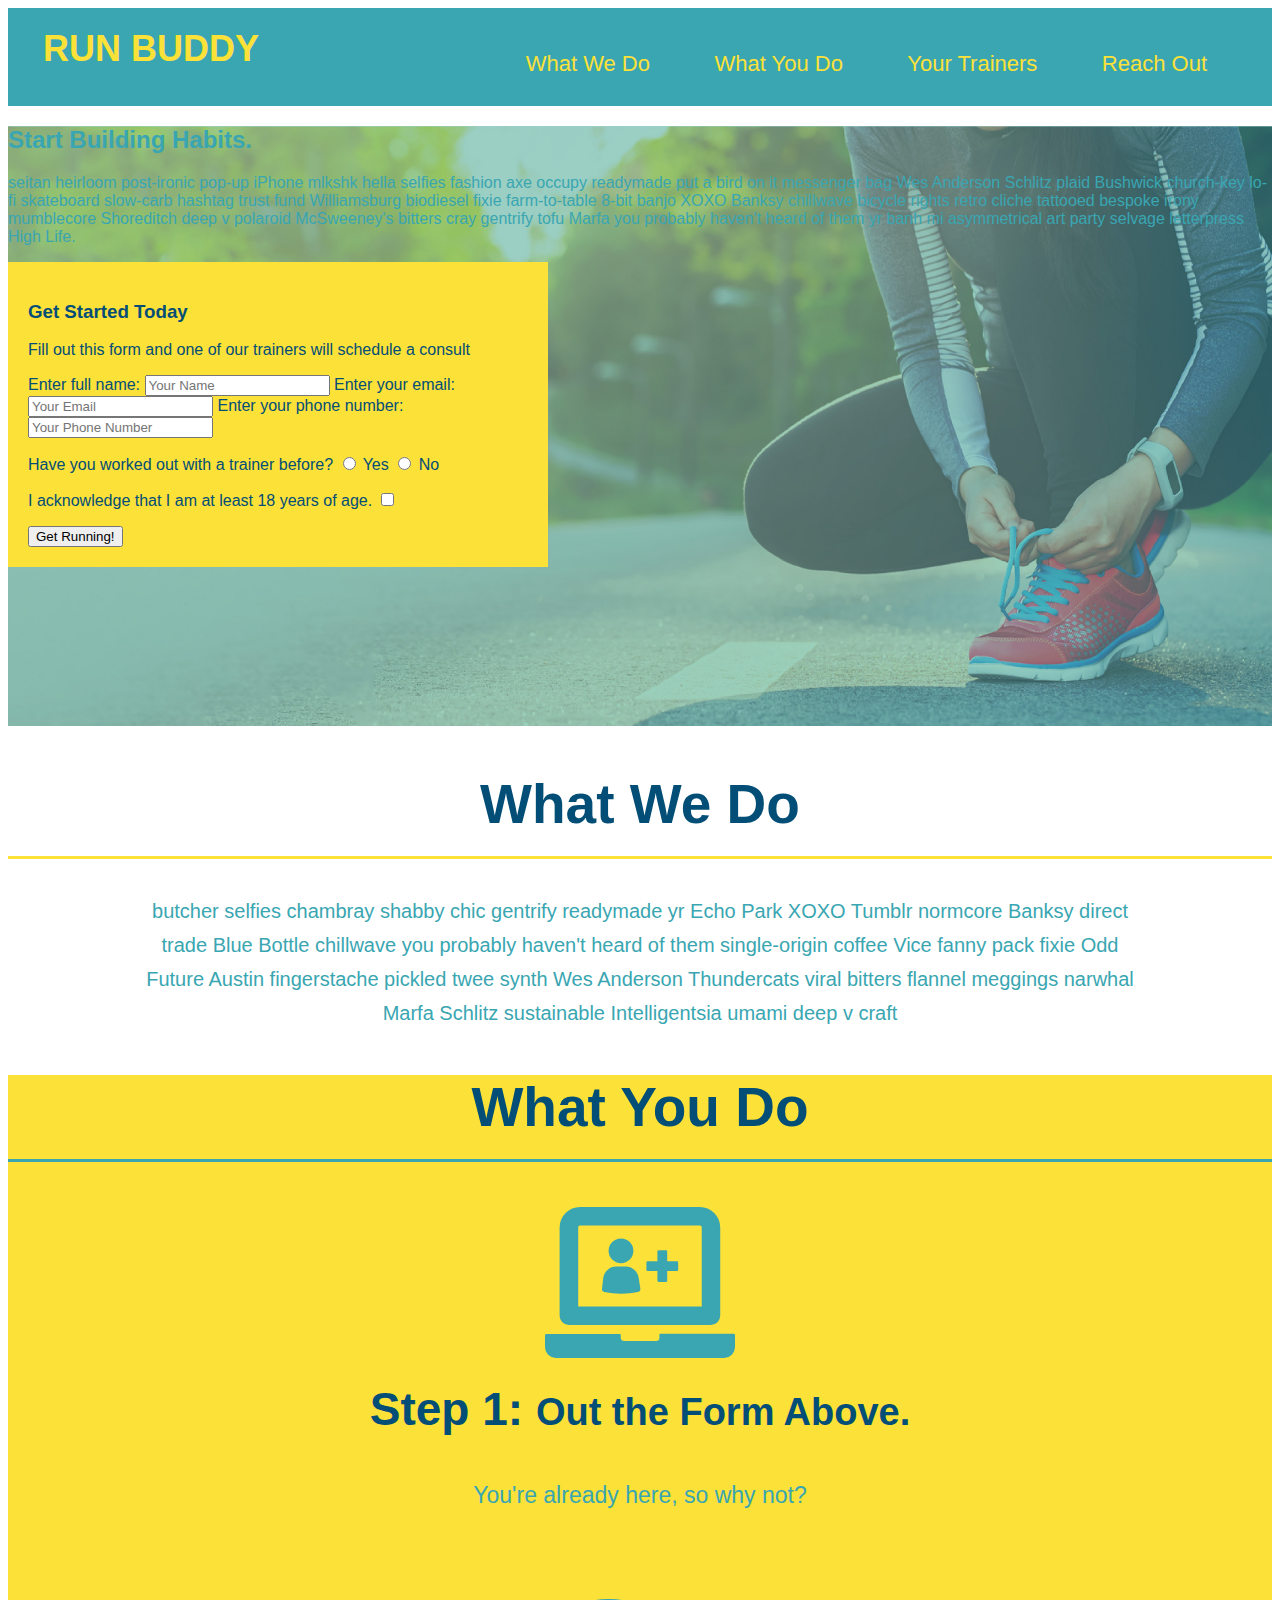
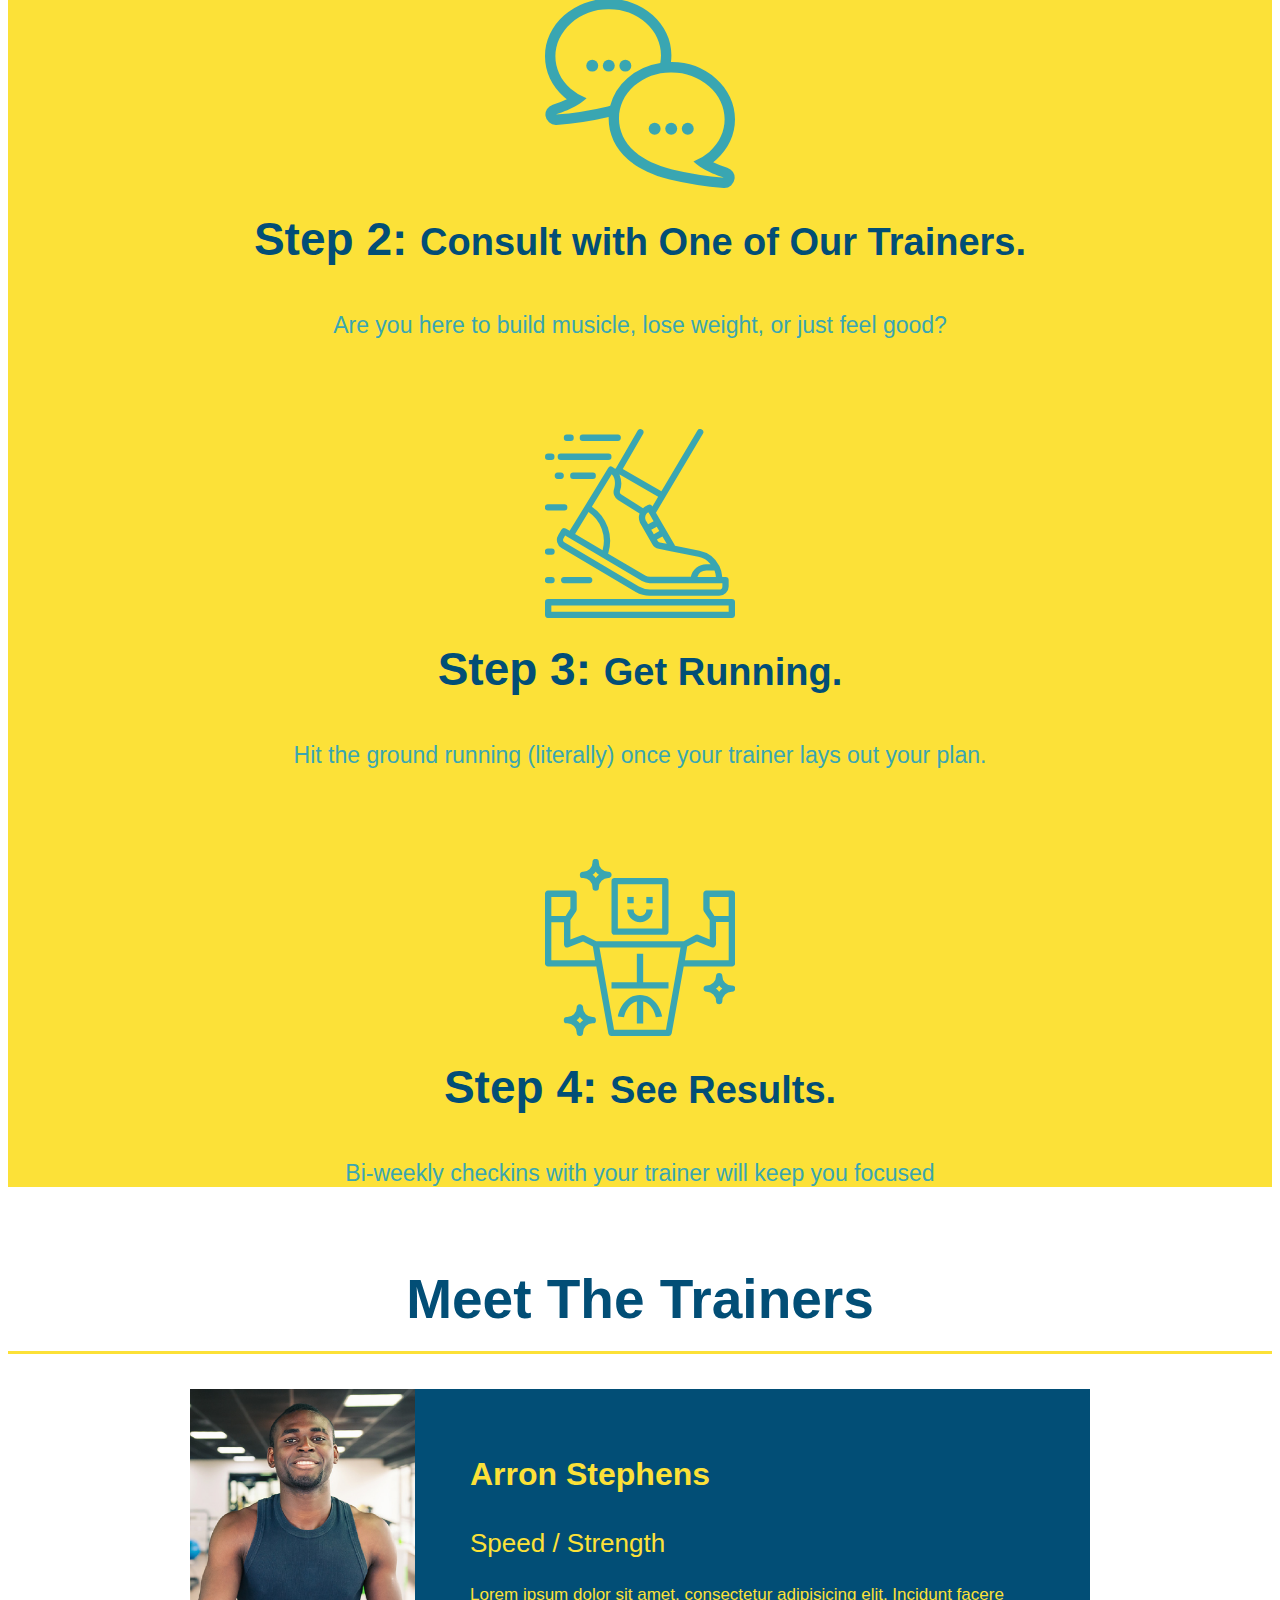
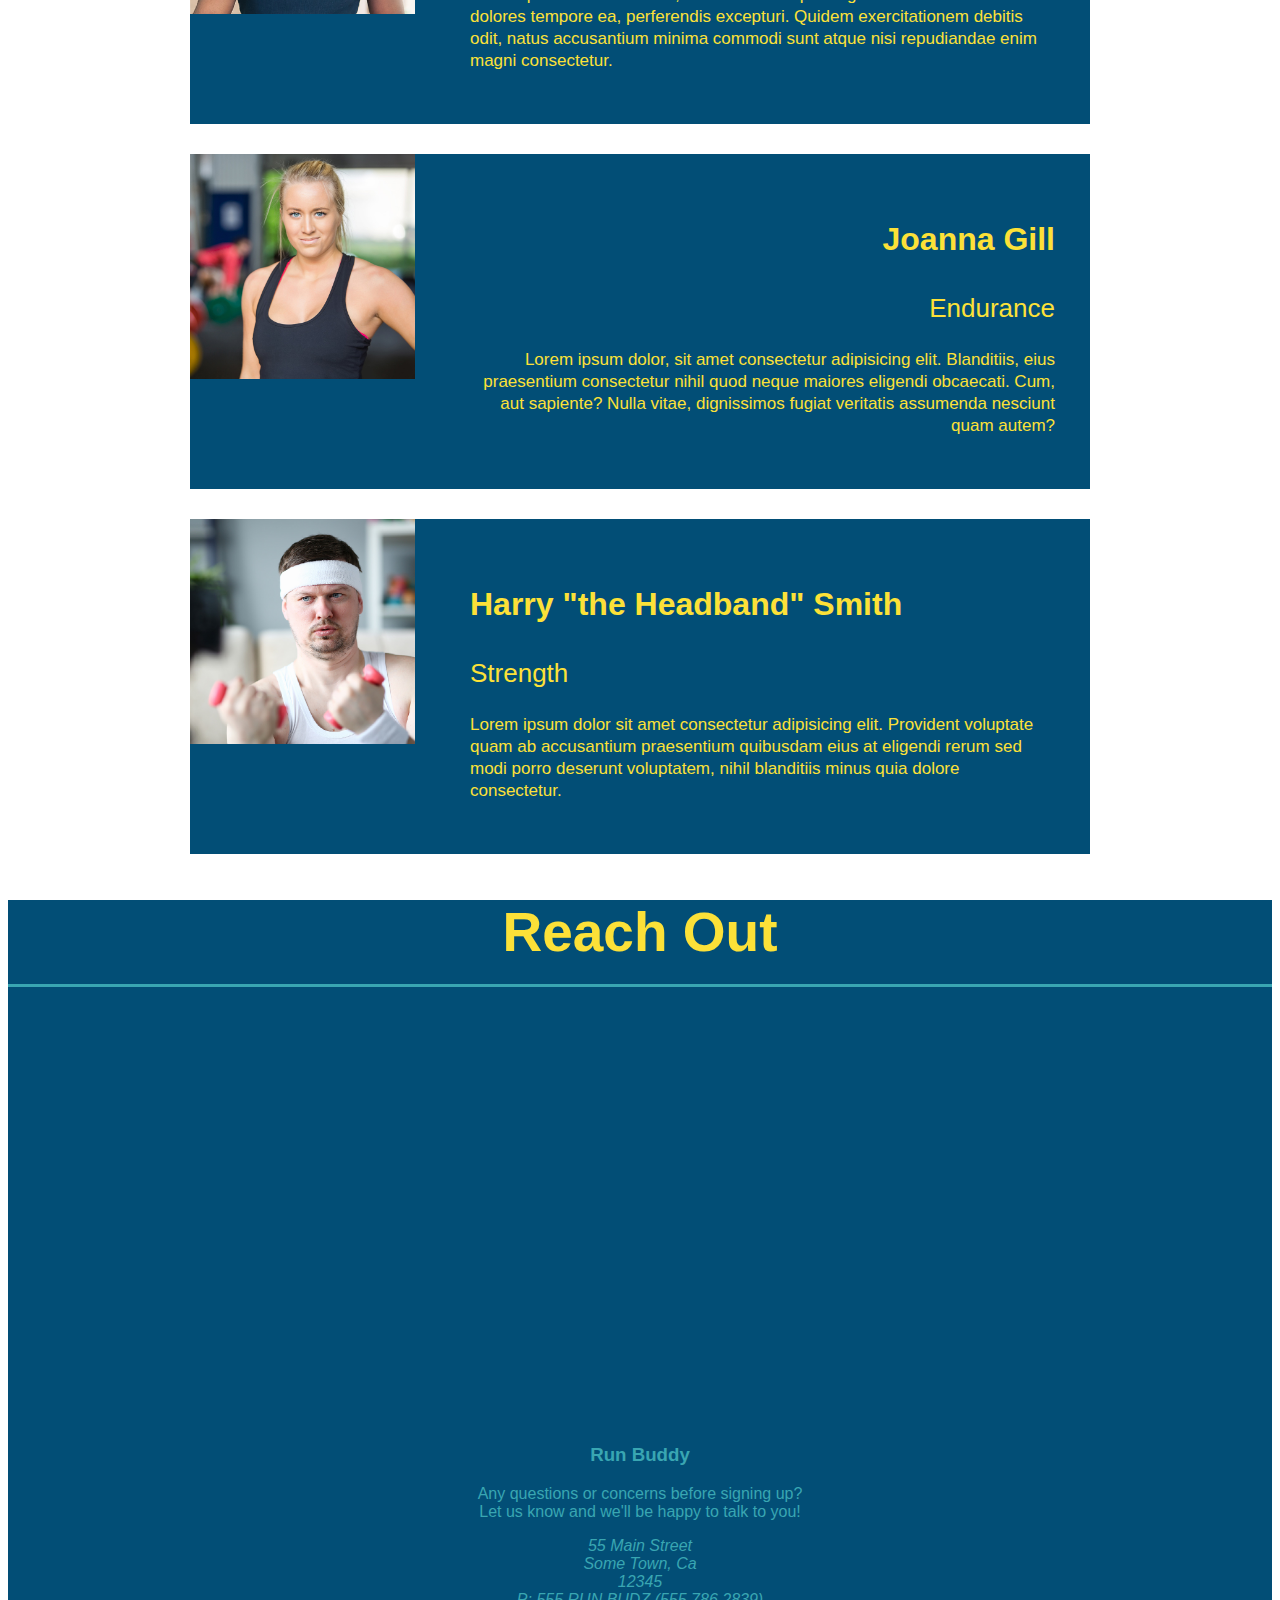
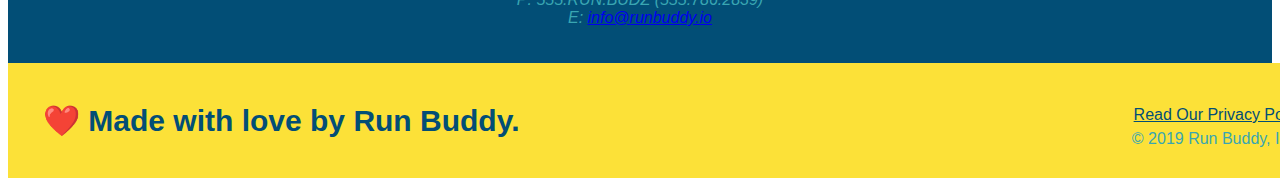
==== index.html @ 330b3cf9 "git commit -m "adding"" ====
<!DOCTYPE html>

<html lang="en">

    <head>
<link rel="stylesheet" href="./assets/css/style.css" />

        <meta charset="UTF-8" />

        <title>Run Buddy</title>

     


    </head>

    <body>
       <header>
        <h1>
            <a>RUN BUDDY</a>
            </h1>
      
            <nav>
                    <ul>
                        <li>
                            <a href="#what-we-do">What We Do</a>
                        </li>

                        <li>
                            <a href="#what-you-do">What You Do</a>
                        </li>

                        <li>
                            <a href="#your-trainers">Your Trainers</a>
                        </li>

                        <li>
                            <a href="#reach-out">Reach Out</a>
                        </li>
                    </ul>


                
                

            
            </nav>

               

            
                <div>
                 
                    </p>
                </form>

                    
                </div>
            
        </header>

   <section class="hero">

    <div class="hero-cta">
        <h2>Start Building Habits.</h2>
    
            <p>
                seitan heirloom post-ironic pop-up iPhone mlkshk hella selfies fashion axe occupy readymade put a bird on it
    messenger bag Wes Anderson Schlitz plaid Bushwick church-key lo-fi skateboard slow-carb hashtag trust fund
    Williamsburg biodiesel fixie farm-to-table 8-bit banjo XOXO Banksy chillwave bicycle rights retro cliche
    tattooed bespoke irony mumblecore Shoreditch deep v polaroid McSweeney's bitters cray gentrify tofu Marfa you
    probably haven't heard of them yr banh mi asymmetrical art party selvage letterpress High Life.
            </p>

    </div>
    
    


    </div>
                <div class="hero-form">
                    <h3>Get Started Today</h3>

                    <p>Fill out this form and one of our trainers will schedule a consult</p>
                    
                <form>
                    <label for="name">Enter full name:</label>
                    <input type="text" placeholder="Your Name" name="name" id="name" />
                
                    <label for="email">Enter your email:</label>
                    <input type="email" placeholder="Your Email" name="email" id="email" />

                    <label for="phonenumber">Enter your phone number:</label>
                    <input type="phone" placeholder="Your Phone Number" name="phonenumber" id="phonenumber" />
                
                    <p>
                        Have you worked out with a trainer before?
                        <input type="radio" name="trainer-confirm" id="trainer-yes" />
                        <label for="trainer-yes">Yes</label>
                        <input type="radio" name="trainer-confirm" id="trainer-no" />
                        <label for="trainer-no">No</label>
                    </p>
                    
                    <p>
                        <label for="checkbox" >
                            I acknowledge that I am at least 18 years of age.
                        </label>

                        <input type="checkbox" name="age-confirm" id="checkbox" />
                    </p>
                
                
                    <button type="submit">
                        Get Running!
                    </button>
                
                </form>
                </div>
                </section>
        

        </body>



  
 
  
  
  <!-- "what we do" section -->
  <section id="what-we-do" class="intro">
    <h2 class="section-title primary-border">What We Do</h2>
    <p> butcher selfies chambray shabby chic gentrify readymade yr Echo Park XOXO Tumblr normcore Banksy direct trade Blue Bottle chillwave you probably haven't heard of them single-origin coffee Vice fanny pack fixie Odd Future Austin fingerstache pickled twee synth Wes Anderson Thundercats viral bitters flannel meggings narwhal Marfa Schlitz sustainable Intelligentsia umami deep v craft</p>


  </section>
  
  <!-- "what you do" section -->
  <section id="what-you-do" class="steps">
    <h2 class="section-title secondary-border">What You Do</h2>
    <img src="./assets/images/step-1.svg" alt="">
    <div>
        <h3>Step 1: <span> Out the Form Above.</span></h3>
        <p> You're already here, so why not?</p>
    </div>

    <div>
        <img src="./assets/images/step-2.svg" alt="" />
        <h3>Step 2: <span>Consult with One of Our Trainers.</span></h3>
        <p>Are you here to build musicle, lose weight, or just feel good?</p>
    </div>

    <div>
        <img src="./assets/images/step-3.svg" alt="" />
        <h3>Step 3: <span>Get Running.</span></h3>
        <p>Hit the ground running (literally) once your trainer lays out your plan.</p>
    </div>

    <div>
        <img src="./assets/images/step-4.svg" alt="" />
        <h3>Step 4: <span>See Results.</span></h3>
        <p>Bi-weekly checkins with your trainer will keep you focused</p>
    </div>
  </section>




  
  <!-- "meet the trainers" section -->
  <section id="meet-the-trainers" class="trainers">
    <h2 class="section-title primary-border">
        Meet The Trainers
    </h2>

<!-- individual trainers-->


<!-- First Trainer-->
    <article class="trainer">
         <div class="trainer-bio text-left">
        <h3>Arron Stephens</h3>
        <h4>Speed / Strength</h4>
        <p>
            Lorem ipsum dolor sit amet, consectetur adipisicing elit. Incidunt facere dolores tempore ea, perferendis excepturi. Quidem exercitationem debitis odit, natus accusantium minima commodi sunt atque nisi repudiandae enim magni consectetur.</p>
    </div>
    <img src="./assets/images/trainer-1.jpg" class ="trainer-img" alt="Arron Stephens in his workout clothes, ready to pump iron" />
</article>

<!-- Second Trainer-->

<article class ="trainer">
    <div class="trainer-bio text-right">
        <h3>Joanna Gill</h3>
        <h4>Endurance</h4>
        <p>
            Lorem ipsum dolor, sit amet consectetur adipisicing elit. Blanditiis, eius praesentium consectetur nihil quod neque maiores eligendi obcaecati. Cum, aut sapiente? Nulla vitae, dignissimos fugiat veritatis assumenda nesciunt quam autem?
        </p>
    </div>
    <img  src="./assets/images/trainer-2.jpg" alt="Joanna Gill cooling off after a workout"/>
</article>

<!-- Third Trainer Bio-->

<article class="trainer">
    <img src="./assets/images/trainer-3.jpg" alt="Harry Smith wearing a headband and lifting comically small pink weights" />

    <div class="trainer-bio text-left">
        <h3>Harry "the Headband" Smith</h3>
        <h4>Strength</h4>
        <p>Lorem ipsum dolor sit amet consectetur adipisicing elit. Provident voluptate quam ab accusantium praesentium quibusdam eius at eligendi rerum sed modi porro deserunt voluptatem, nihil blanditiis minus quia dolore consectetur.</p>
    
    </div>
</article>


  </section>




  
  <!-- "reach out" section -->
  <section id="reach-out" class="contact">
    <h2 class="section-title secondary-border">Reach Out</h2>
    <div class="contact-info">
   <iframe src="https://www.google.com/maps/embed?pb=!1m18!1m12!1m3!1d3153.0751663991678!2d-122.41374028492261!3d37.78827817975698!2m3!1f0!2f0!3f0!3m2!1i1024!2i768!4f13.1!3m3!1m2!1s0x8085808e0d7d12b7%3A0x485403c9a3216e6f!2sBohemian%20Club!5e0!3m2!1sen!2sus!4v1601325906521!5m2!1sen!2sus" 
         width="400" 
         height="400"
         frameborder="0" 
         style="border:0;"
         allowfullscreen="" 
         aria-hidden="false"
         tabindex="0"> 
        </iframe>
        </div>

        <div>
            <h3>Run Buddy</h3>
            <p>
                Any questions or concerns before signing up?
                <br />
                Let us know and we'll be happy to talk to you!
            </p>

        <address>
            55 Main Street <br/>
            Some Town, Ca <br/>
            12345 <br/>
            P: 555.RUN.BUDZ (555.786.2839)<br/>
            E: <a href="mailto:info@runbuddy.io">info@runbuddy.io</a>
        </address>
        <br/>
        <br/>
        
        </div>
  </section>

    







   
        <!-- <div class="contact-form">
            <h3>Contact Us</h3>
            <form>
              <label for="contact-name">Your Name</label>
              <input type="text" id="contact-name" placeholder="Your Name" />
          
              <label for="contact-message">Message</label>
              <textarea id="contact-message" placeholder="Message"></textarea>
          
              <button type="submit">Submit</button>
            </form>
          </div>
    </div>
  </section>
  
  <!-- footer -->
  <footer>

    <h2>
        ❤️ Made with love by Run Buddy.
    </h2>

        <div>   
            
            <a href="#./privacy-policy.html">Read Our Privacy Policy</a> <br />
            &copy; 2019 Run Buddy, INC.
         </div>

    
  </footer>
    




    </body>








</html>
---- assets/css/style.css ----
/* Intro AAREA */

.intro {
    text-align: center;
}

.intro p {
    line-height: 1.7;
    color: #39a6b2;
    width: 80%;
    font-size: 20px;
    margin: 0 auto;

}
        /* HEADER / HEADING / HEADED */
header h1 {
    font-weight: bold;
    font-size: 36px;
    color: #fce138;
    margin: 0;
    display: inline;
}

header {
    padding: 20px 35px;
    background-color: #39a6b2;
}

header a {
    text-decoration: none;
    color: #fce138;

}

header nav {

    float: right;
    margin: 7px 0;
}

header nav ul li {
    display: inline;

}
header nav ul li a {
    margin: 0 30px;
    font-weight: lighter;
    font-size: 22px;
}
.section-title {
    font-size:55px;
    color: #024e76;
    margin-bottom: 35px;
    padding: 0 100px 20px 100px;
    border-bottom: 3px solid;
}


            /* Body */ 
body {
    color: #39a6b2;
    font-family: Helvetica, Arial, sans-serif;
  }


        /* Hero Style Start */
        .hero {
            background-image: url("../images/hero-bg.jpg");
            height: 600px;
            background-size: cover;
            background-position: center;
            position: relative;
          }
 
  
  .hero-form {
      background-color: #fce138;
      padding: 20px;
      width: 500px;
      color: #024e76;
  
  }
  /*
  .hero-form {
    ...
    border-style: solid;
    border-width: 3px;
    border-color: #024e76;
}

.hero-form {
    ...
    border: 3px solid #024e76;
    background-color: #fce138;
    padding: 20px;
    width: 500px;
    color: #024e76;
    position: absolute;
    bottom: 120px;
    right: 140px;
}
    
 

  
  /* Secondary page Hero Section */
  
  .hero-secondary {
      margin: 20px;
      background-color:white;
      font-size: 20px;
      color: blue;
  }

 
                /* STEPS AREA */
 .primary-border {
     border-color: #fce138;
 }

 .secondary-border {
     border-color: #39a6b2;
 }
 
 .steps span {
     font-size: 38px;
 }

 .steps {
    text-align: center;
    background: #fce138;
}

.steps div {
    margin-bottom: 80px;
}

.steps img {
    width: 15%;
    margin: 10px 0;
}

.steps h3 {
    color: #024e76;
    font-size: 46px;
    margin-top: 10px;
}

.steps p {
    color: #39a6b2;
    font-size: 23px;
}




  

    /* trainers css */

    .trainers {
        text-align: center;
      
    }

    .trainer {
        width: 900px;
        margin: 0 auto 30px auto;
        background: #024e76;
        color: #fce138;
        overflow: auto;
     
    }

   .trainers img {
       width: 25%;
    float: left;
       
   }

   .img-right {
       float: right;
   }
   .img-left {
       float: left;
   }

    .trainer-bio {
        padding: 35px;
        float: right;
        width: 65%;

    }

    .trainer-bio h3 {
        font-size: 32px;
        margin-bottom: 8px;
    }

    .trainer-bio h4 {
        font-weight: lighter;
        font-size: 26px;
        margin-bottom: 25px;
    }

    
    .trainer-bio p {
        font-size: 17px;
        line-height: 1.3;
    }

    
    
.text-left {
    text-align: left;
}

.text-right {
    text-align: right;
}



        /* reaCH OUT AREA */

      
       .contact {
           text-align:center;
           
       }

        .contact h2{
            color: #fce138;
        }  
        .contact {
            background: #024e76;
        }

        .contact-info iframe {
            width: 400px;
            height: 400px;
        }

        .contact-info div {
            width: 410px;
            display: inline-block;
            vertical-align: top;
            text-align: left;
            margin: 30px 0 0 60px;
            color: white;
          }
        
          .contact-info h3 {
            color: #fce138;
            font-size: 32px;
          }
          
          .contact-info p, .contact-info address {
            margin: 20px 0;
            line-height: 1.5;
            font-size: 20px;
            font-style: normal;
          }
          
          .contact-info a {
            color: #fce138;
          }

            /* FOOTER AREA */
    footer{
        background: #fce138;
        width: 100%;
        padding: 40px 35px;
    
    }

    footer h2{
        display: inline;
        color: #024e76;
        font-size: 30px;
        margin: 0;

    }

  
    footer a {
        color: #024e76;

    }

    footer div {
            float: right;
            line-height: 1.5;
            text-align: right;
        }
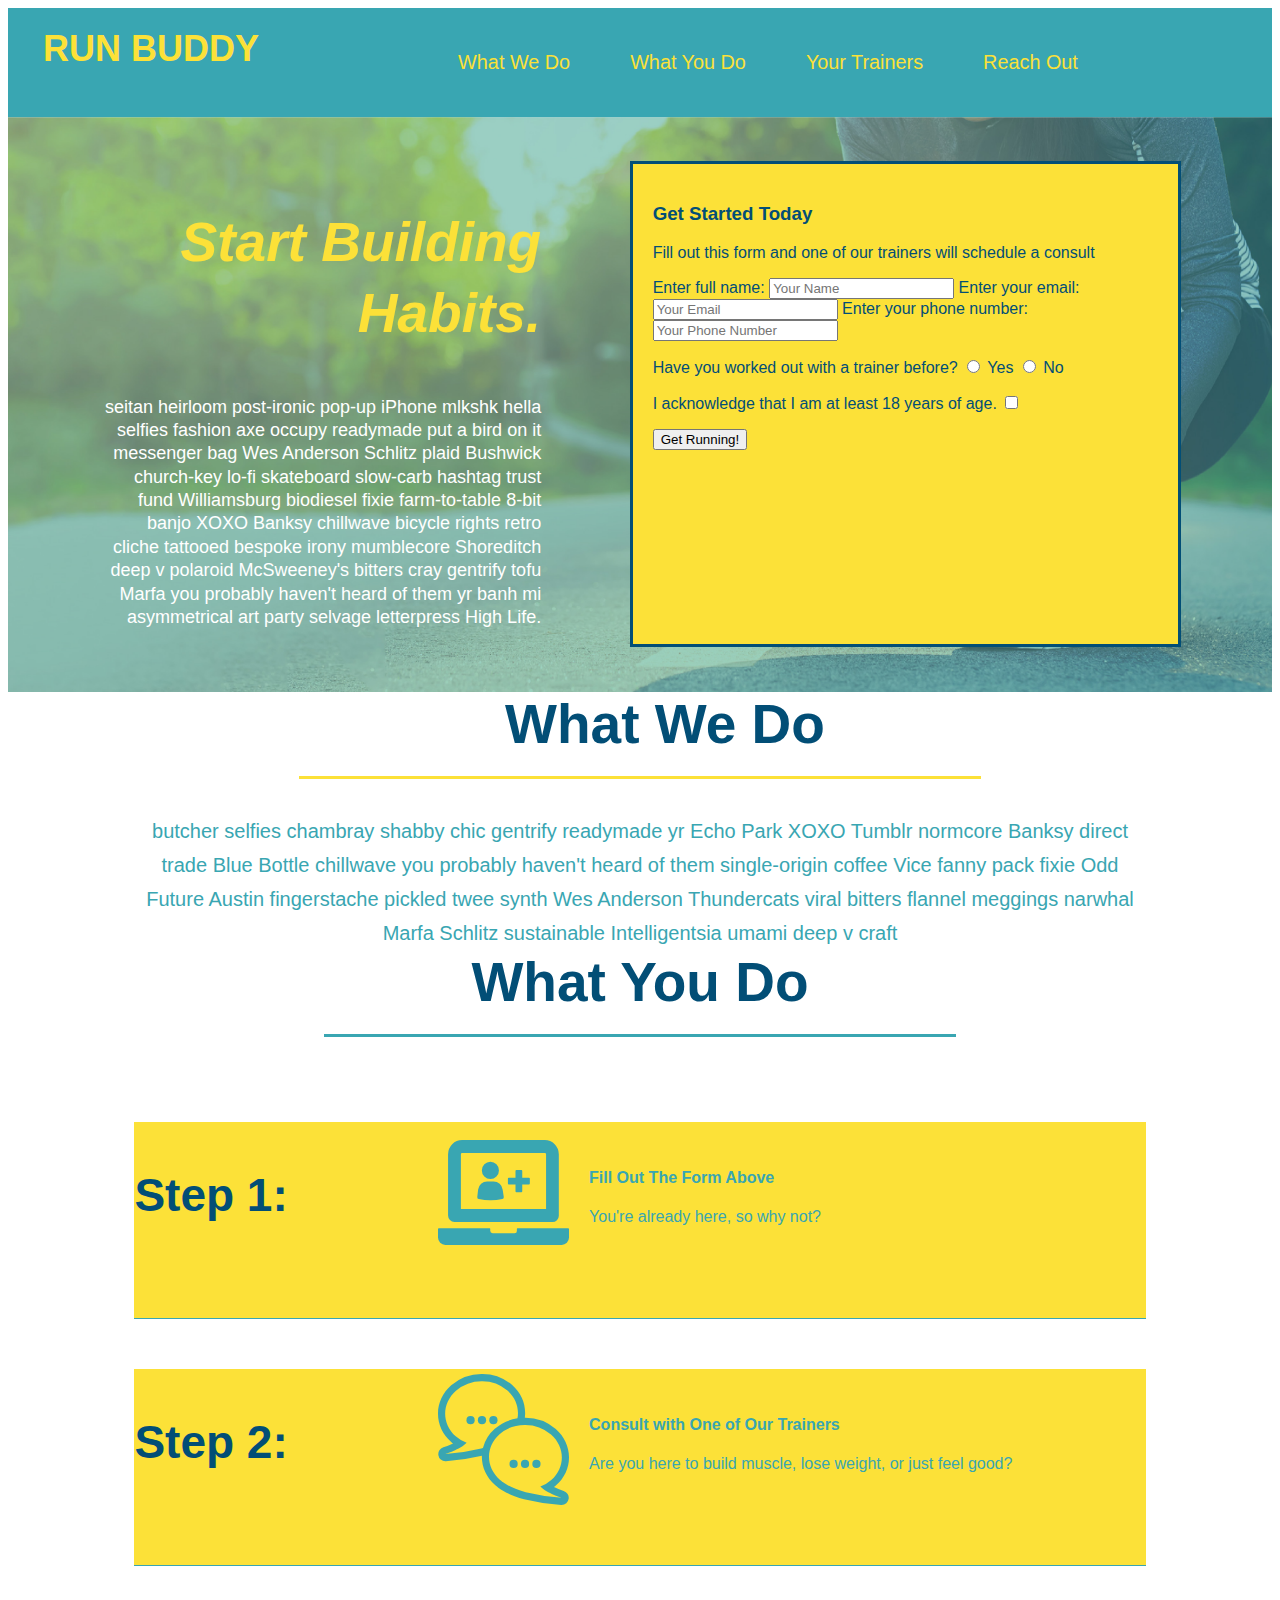
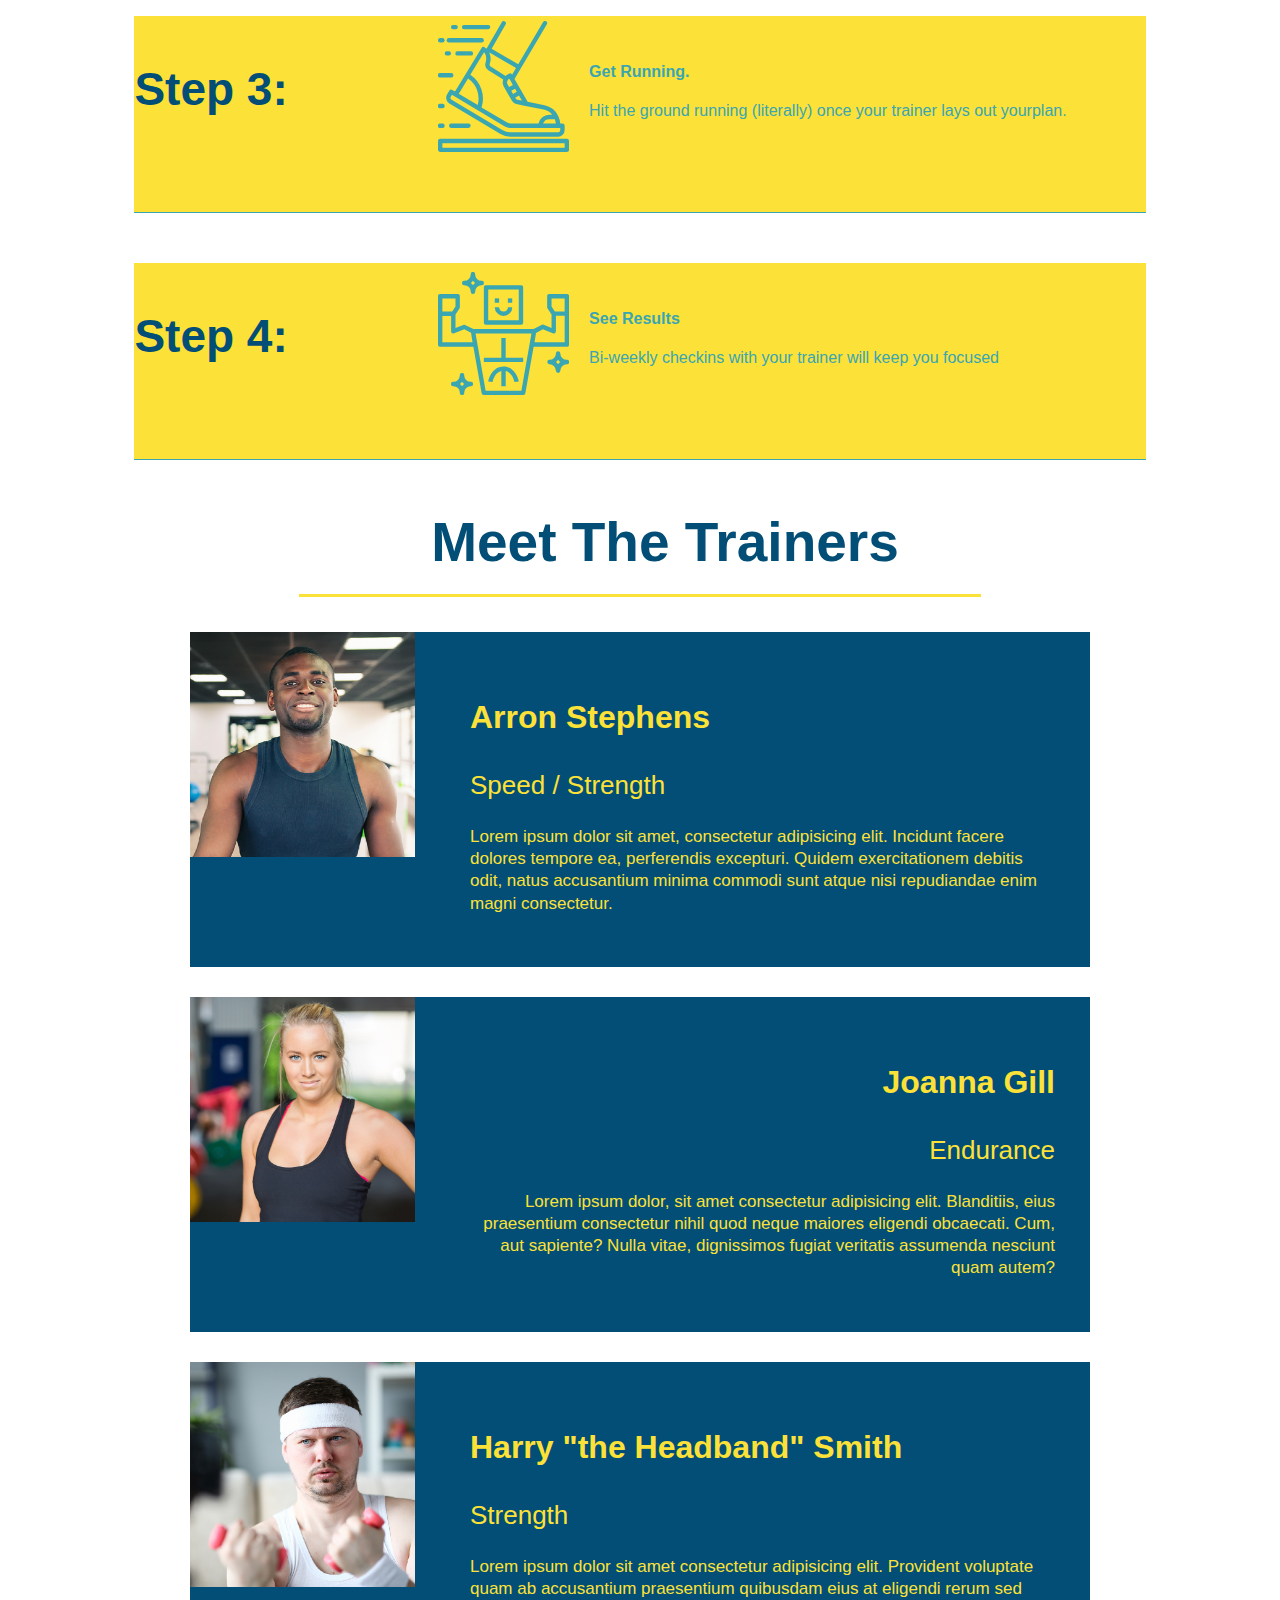
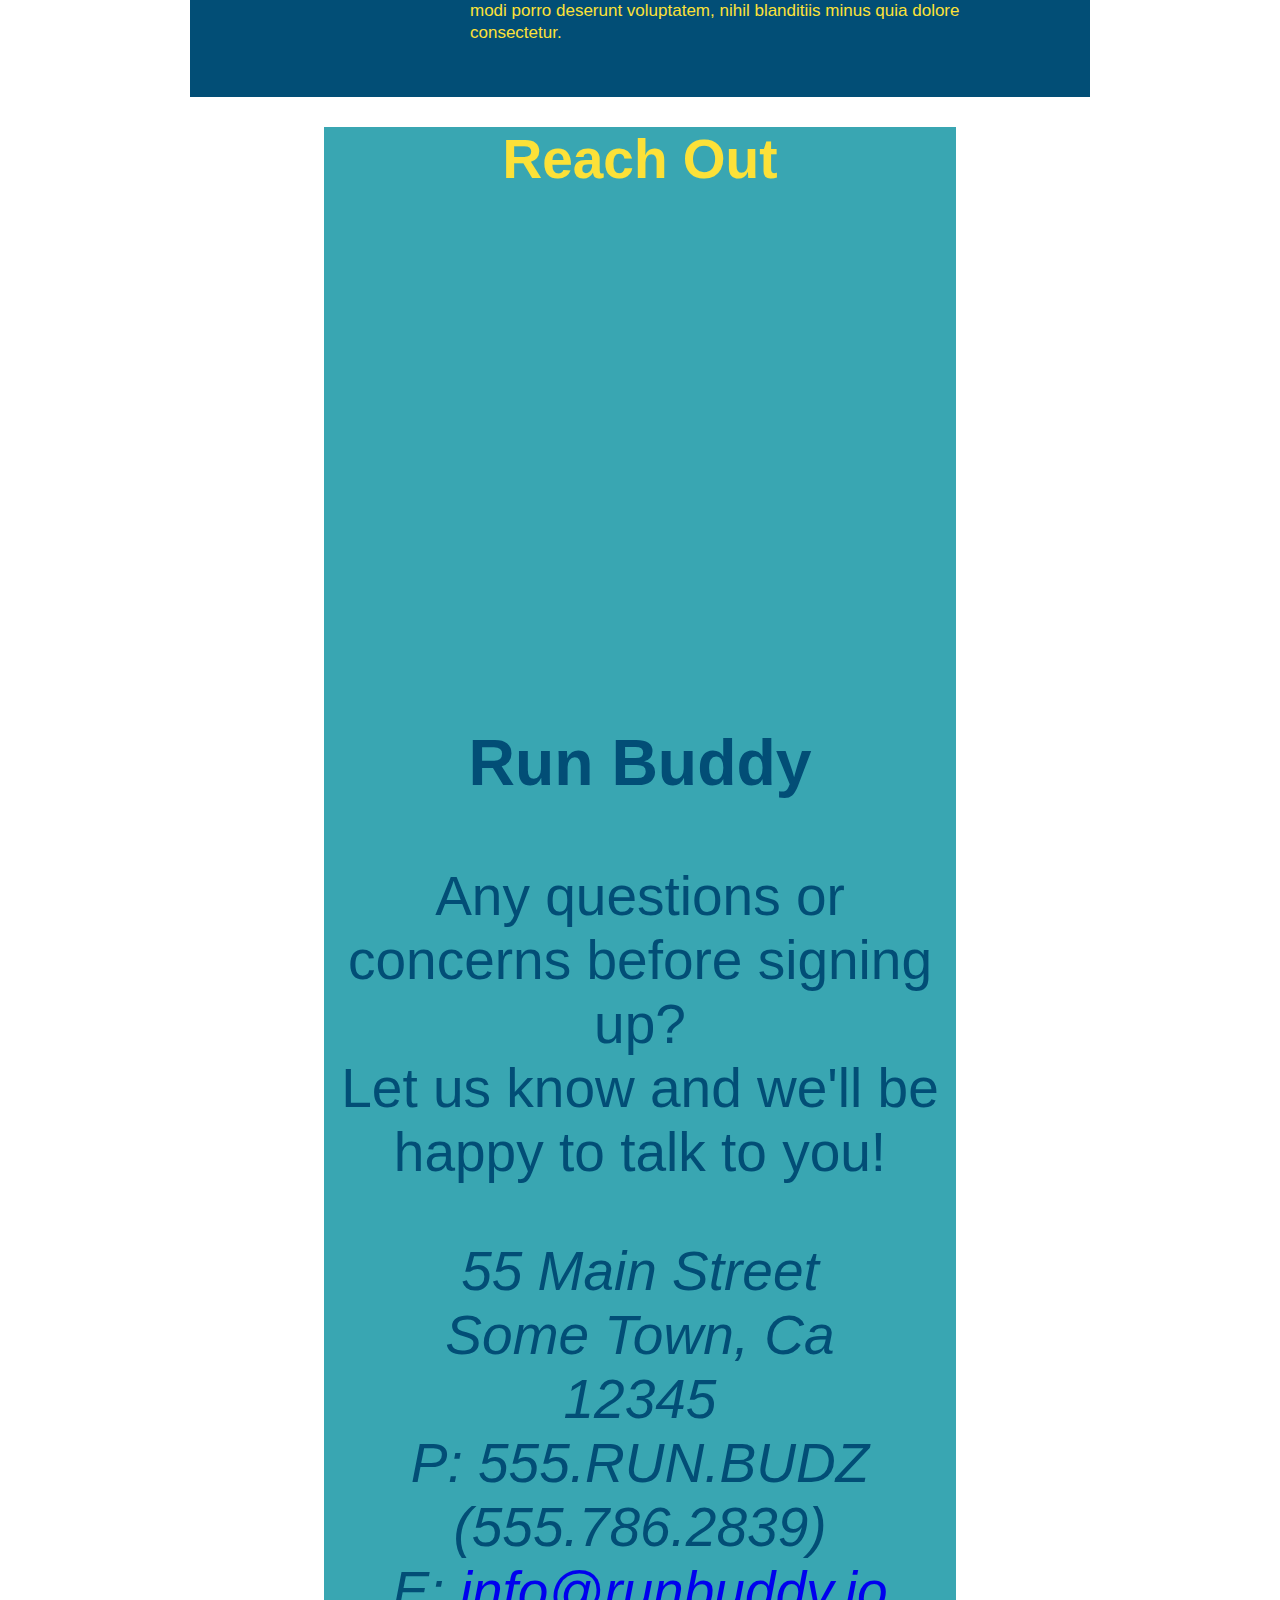
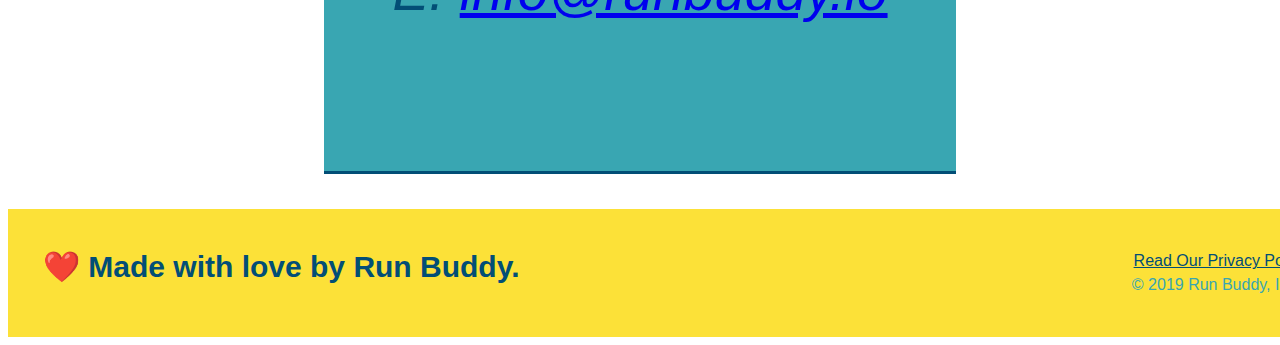
==== commit b5fbb3d6: "add flexbox to the steps" ====
--- a/index.html
+++ b/index.html
@@ -129,38 +129,86 @@
   
   <!-- "what we do" section -->
   <section id="what-we-do" class="intro">
+    <div class="flex-row">
     <h2 class="section-title primary-border">What We Do</h2>
+    </div>
+
+    <div class="flex-row">
     <p> butcher selfies chambray shabby chic gentrify readymade yr Echo Park XOXO Tumblr normcore Banksy direct trade Blue Bottle chillwave you probably haven't heard of them single-origin coffee Vice fanny pack fixie Odd Future Austin fingerstache pickled twee synth Wes Anderson Thundercats viral bitters flannel meggings narwhal Marfa Schlitz sustainable Intelligentsia umami deep v craft</p>
-
+    </div>
 
   </section>
   
   <!-- "what you do" section -->
-  <section id="what-you-do" class="steps">
+  <section id="what-you-do"  >
+      <div class="flex-row">
     <h2 class="section-title secondary-border">What You Do</h2>
-    <img src="./assets/images/step-1.svg" alt="">
-    <div>
-        <h3>Step 1: <span> Out the Form Above.</span></h3>
-        <p> You're already here, so why not?</p>
-    </div>
-
-    <div>
+    </div>
+  
+    <div class="step">
+        <h3>Step 1:</h3>
+    <div class="step-info">
+    <div class="step-img">
+        <img src="./assets/images/step-1.svg" alt="">
+        
+    </div>
+    <div class="step-text">
+        <h4>Fill Out The Form Above</h4>
+        <p>You're already here, so why not?</p>
+        
+    </div>
+    </div>
+    </div>
+
+
+    <div class="step">
+        <h3>Step 2:</h3>
+    <div class="step-info">
+    <div class="step-img">
         <img src="./assets/images/step-2.svg" alt="" />
-        <h3>Step 2: <span>Consult with One of Our Trainers.</span></h3>
-        <p>Are you here to build musicle, lose weight, or just feel good?</p>
-    </div>
-
-    <div>
+    </div>
+    <div class="step-text">
+        <h4>Consult with One of Our Trainers</h4>
+        <p>Are you here to build muscle, lose weight, or just feel good?</p>
+    </div>
+</div>
+    </div>
+
+
+
+
+
+<div class="step">
+    <h3>Step 3:</h3>
+    <div class="step-info">
+    <div class="step-img">
         <img src="./assets/images/step-3.svg" alt="" />
-        <h3>Step 3: <span>Get Running.</span></h3>
-        <p>Hit the ground running (literally) once your trainer lays out your plan.</p>
-    </div>
-
-    <div>
-        <img src="./assets/images/step-4.svg" alt="" />
-        <h3>Step 4: <span>See Results.</span></h3>
-        <p>Bi-weekly checkins with your trainer will keep you focused</p>
-    </div>
+    </div>
+    <div class="step-text">
+        <h4>Get Running.</h4>
+        <p>Hit the ground running (literally) once your trainer lays out yourplan.</p>
+    </div>
+    </div>
+</div>
+
+
+
+
+
+  <div class="step">
+      <h3>Step 4:</h3>
+      <div class="step-info">
+          <div class="step-img">
+            <img src="./assets/images/step-4.svg" alt="" />
+          </div>
+          <div class="step-text">
+              <h4>See Results</h4>
+              <p>Bi-weekly checkins with your trainer will keep you focused</p>
+          </div>
+      </div>
+  </div>
+
+   
   </section>
 
 
@@ -169,9 +217,10 @@
   
   <!-- "meet the trainers" section -->
   <section id="meet-the-trainers" class="trainers">
+      <div class="flex-row">
     <h2 class="section-title primary-border">
         Meet The Trainers
-    </h2>
+    </h2> </div>
 
 <!-- individual trainers-->
 
@@ -221,8 +270,10 @@
 
   
   <!-- "reach out" section -->
-  <section id="reach-out" class="contact">
+  <section id="reach-out" class="contact section-title">
+    <div class="flex-row">
     <h2 class="section-title secondary-border">Reach Out</h2>
+    </div>
     <div class="contact-info">
    <iframe src="https://www.google.com/maps/embed?pb=!1m18!1m12!1m3!1d3153.0751663991678!2d-122.41374028492261!3d37.78827817975698!2m3!1f0!2f0!3f0!3m2!1i1024!2i768!4f13.1!3m3!1m2!1s0x8085808e0d7d12b7%3A0x485403c9a3216e6f!2sBohemian%20Club!5e0!3m2!1sen!2sus!4v1601325906521!5m2!1sen!2sus" 
          width="400" 
--- a/assets/css/style.css
+++ b/assets/css/style.css
@@ -5,13 +5,13 @@
 
 
 
-
+.flex-row {
+    display:flex;
+}
 
         /* Intro AAREA */
 
-.intro {
-    text-align: center;
-}
+
 
 .intro p {
     line-height: 1.7;
@@ -19,7 +19,7 @@
     width: 80%;
     font-size: 20px;
     margin: 0 auto;
-
+    text-align: center;
 }
         /* HEADER / HEADING / HEADED */
 header h1 {
@@ -27,41 +27,47 @@
     font-size: 36px;
     color: #fce138;
     margin: 0;
-    display: inline;
+    
 }
 
 header {
     padding: 20px 35px;
     background-color: #39a6b2;
-}
-
+    display: flex;
+    justify-content: space-between;
+    flex-wrap: wrap;
+}
+
+header nav ul {
+    display: flex;
+    flex-wrap: wrap;
+    justify-content: space-between;
+    align-items: center;
+    list-style: none;
+}
 header a {
     text-decoration: none;
     color: #fce138;
-
 }
 
 header nav {
-
-    float: right;
     margin: 7px 0;
 }
 
-header nav ul li {
-    display: inline;
-
-}
+
 header nav ul li a {
     margin: 0 30px;
     font-weight: lighter;
-    font-size: 22px;
+    font-size: 1.55vw;
 }
 .section-title {
     font-size:55px;
     color: #024e76;
-    margin-bottom: 35px;
-    padding: 0 100px 20px 100px;
     border-bottom: 3px solid;
+    padding-bottom: 20px;
+    text-align: center;
+    margin: 0 auto 35px auto;
+    width: 50%;
 }
 
 
@@ -73,13 +79,15 @@
 
 
         /* Hero Style Start */
-        .hero {
-            background-image: url("../images/hero-bg.jpg");
-            height: 600px;
-            background-size: cover;
-            background-position: center;
-            position: relative;
-          }
+    .hero {
+        background-image: url("../images/hero-bg.jpg");
+        background-size: cover;
+        background-position: center;
+        display: flex;
+        justify-content: center;
+        flex-wrap: wrap;
+       
+}
  
   
   .hero-form {
@@ -87,26 +95,35 @@
       padding: 20px;
       width: 500px;
       color: #024e76;
-  
-  }
-  /*
+}
+  
   .hero-form {
-    ...
     border-style: solid;
     border-width: 3px;
     border-color: #024e76;
+    width: 40%;
+    margin: 3.5%;
 }
 
 .hero-form {
-    ...
     border: 3px solid #024e76;
     background-color: #fce138;
     padding: 20px;
-    width: 500px;
     color: #024e76;
-    position: absolute;
-    bottom: 120px;
-    right: 140px;
+}
+.hero-cta {
+    width: 35%;
+    text-align: right;
+    margin: 3.5%;
+    color: #fff;
+    font-size: 18px;
+    line-height: 1.3;
+}
+
+.hero-cta h2 {
+    font-style: italic;
+    font-size: 55px;
+    color: #fce138;
 }
     
  
@@ -125,50 +142,78 @@
                 /* STEPS AREA */
  .primary-border {
      border-color: #fce138;
+     padding-left: 50px;
  }
 
  .secondary-border {
      border-color: #39a6b2;
+    
  }
- 
- .steps span {
-     font-size: 38px;
- }
-
- .steps {
-    text-align: center;
+
+
+
+ /* steps css */
+
+ .step {
     background: #fce138;
 }
 
-.steps div {
-    margin-bottom: 80px;
-}
-
-.steps img {
-    width: 15%;
-    margin: 10px 0;
-}
-
-.steps h3 {
+
+.step {
+    margin: 50px auto;
+    padding-bottom: 50px;
+    width: 80%;
+    border-bottom: 1px solid #39a6b2;
+    display: flex;
+    flex-wrap: wrap;
+    justify-content: space-around;
+    align-items: center;
+}
+
+.step h3 {
     color: #024e76;
     font-size: 46px;
-    margin-top: 10px;
-}
-
-.steps p {
+    flex: 1 30%;
+}
+
+.steps-text p {
     color: #39a6b2;
-    font-size: 23px;
-}
-
-
-
+    font-size: 18px;
+}
+
+.steps-text h4 {
+    font-size: 26px;
+    line-height: 1.5;
+    color: #024e76;
+    padding: 20px;
+}
+
+.step-info {
+    flex: 2 70%;
+    display: flex;
+    flex-wrap: wrap;
+    align-items: center;
+}
+
+.step-img {
+    flex: 1 12%;
+    margin-right: 20px;
+}
+
+.step-text {
+    flex: 12;
+}
+
+.step-img img {
+    max-width: 100%;
+}
 
   
 
     /* trainers css */
 
     .trainers {
-        text-align: center;
+    
       
     }
 
@@ -234,7 +279,6 @@
 
       
        .contact {
-           text-align:center;
            
        }
 
@@ -242,7 +286,7 @@
             color: #fce138;
         }  
         .contact {
-            background: #024e76;
+            background: #39a6b2;
         }
 
         .contact-info iframe {
@@ -264,11 +308,12 @@
             font-size: 32px;
           }
           
-          .contact-info p, .contact-info address {
+          .contact-info p, {
             margin: 20px 0;
             line-height: 1.5;
             font-size: 20px;
             font-style: normal;
+            font-co
           }
           
           .contact-info a {
@@ -280,28 +325,25 @@
         background: #fce138;
         width: 100%;
         padding: 40px 35px;
-    
+        display: flex;
+        justify-content: space-between;
+        flex-wrap: wrap;
     }
 
     footer h2{
-        display: inline;
         color: #024e76;
         font-size: 30px;
         margin: 0;
-
-    }
-
-  
+    }
+    
     footer a {
         color: #024e76;
-
     }
 
     footer div {
-            float: right;
             line-height: 1.5;
             text-align: right;
-        }
+    }
   
 
    
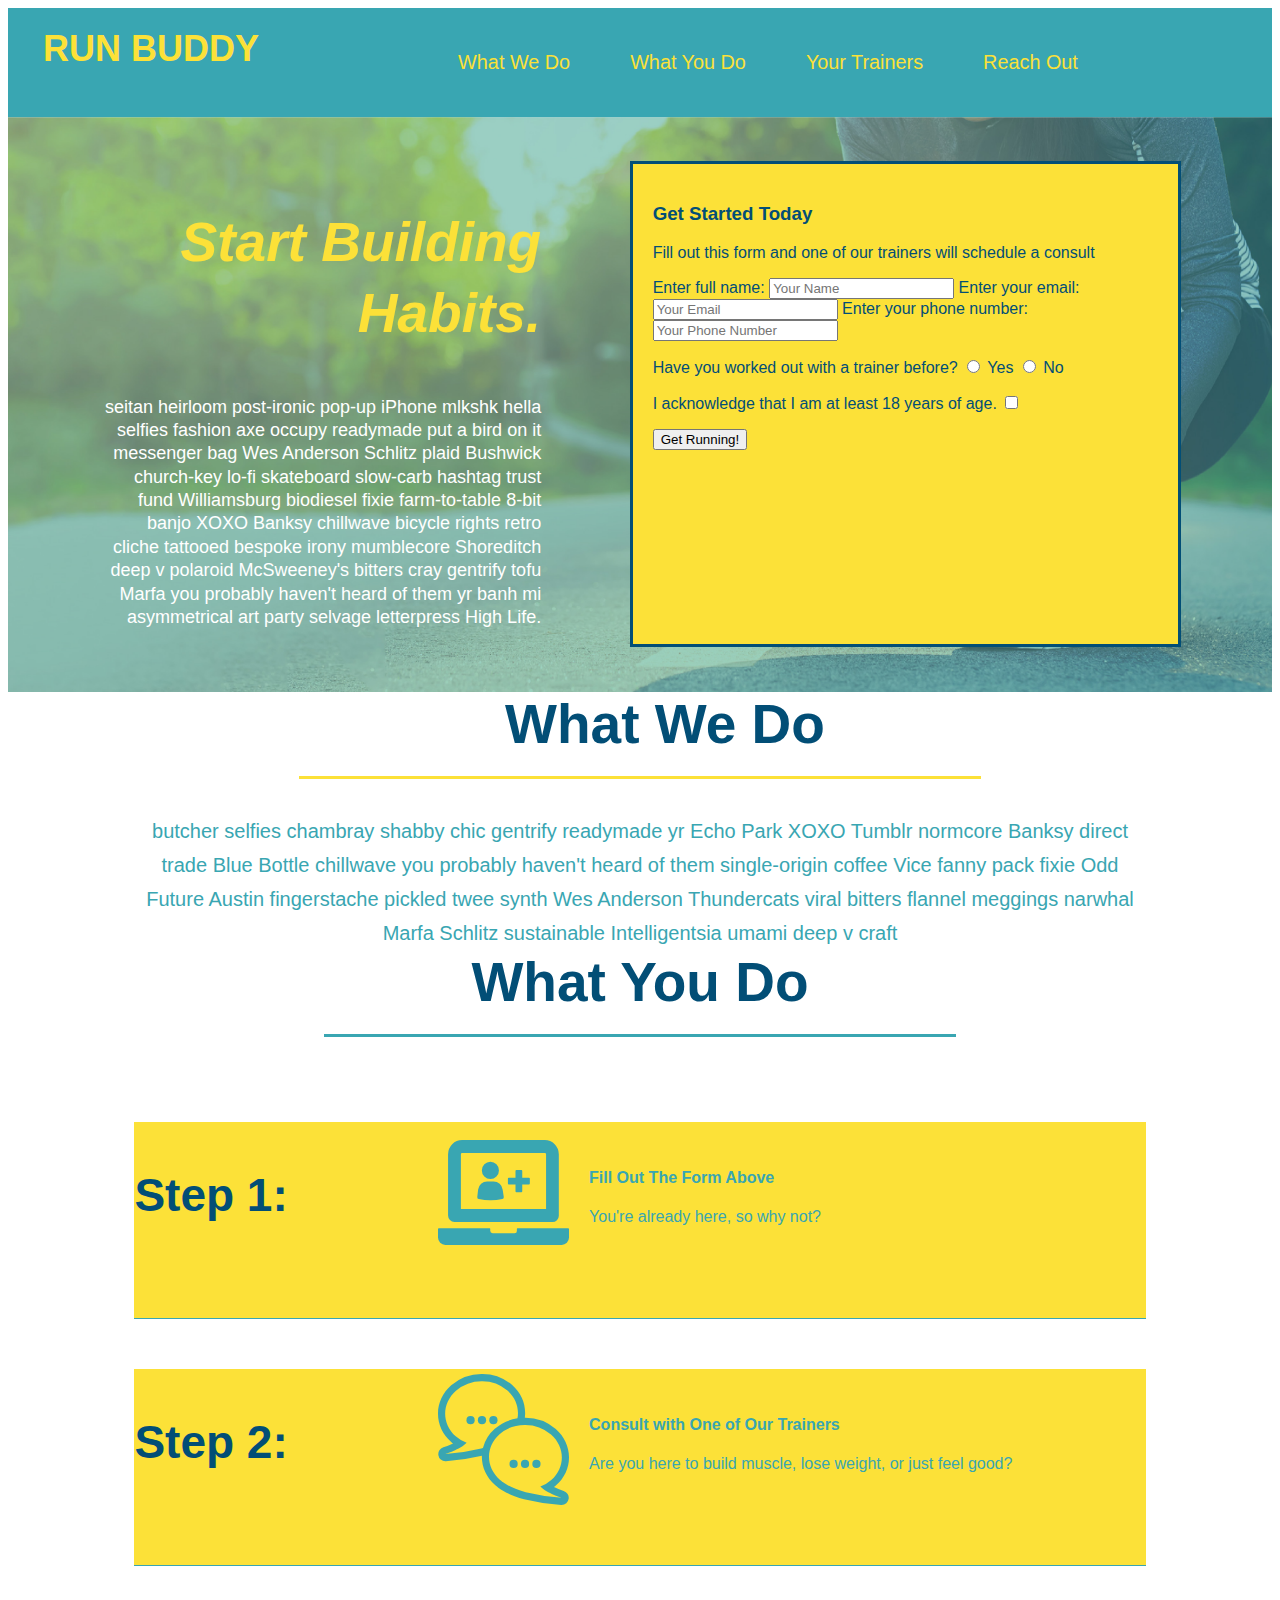
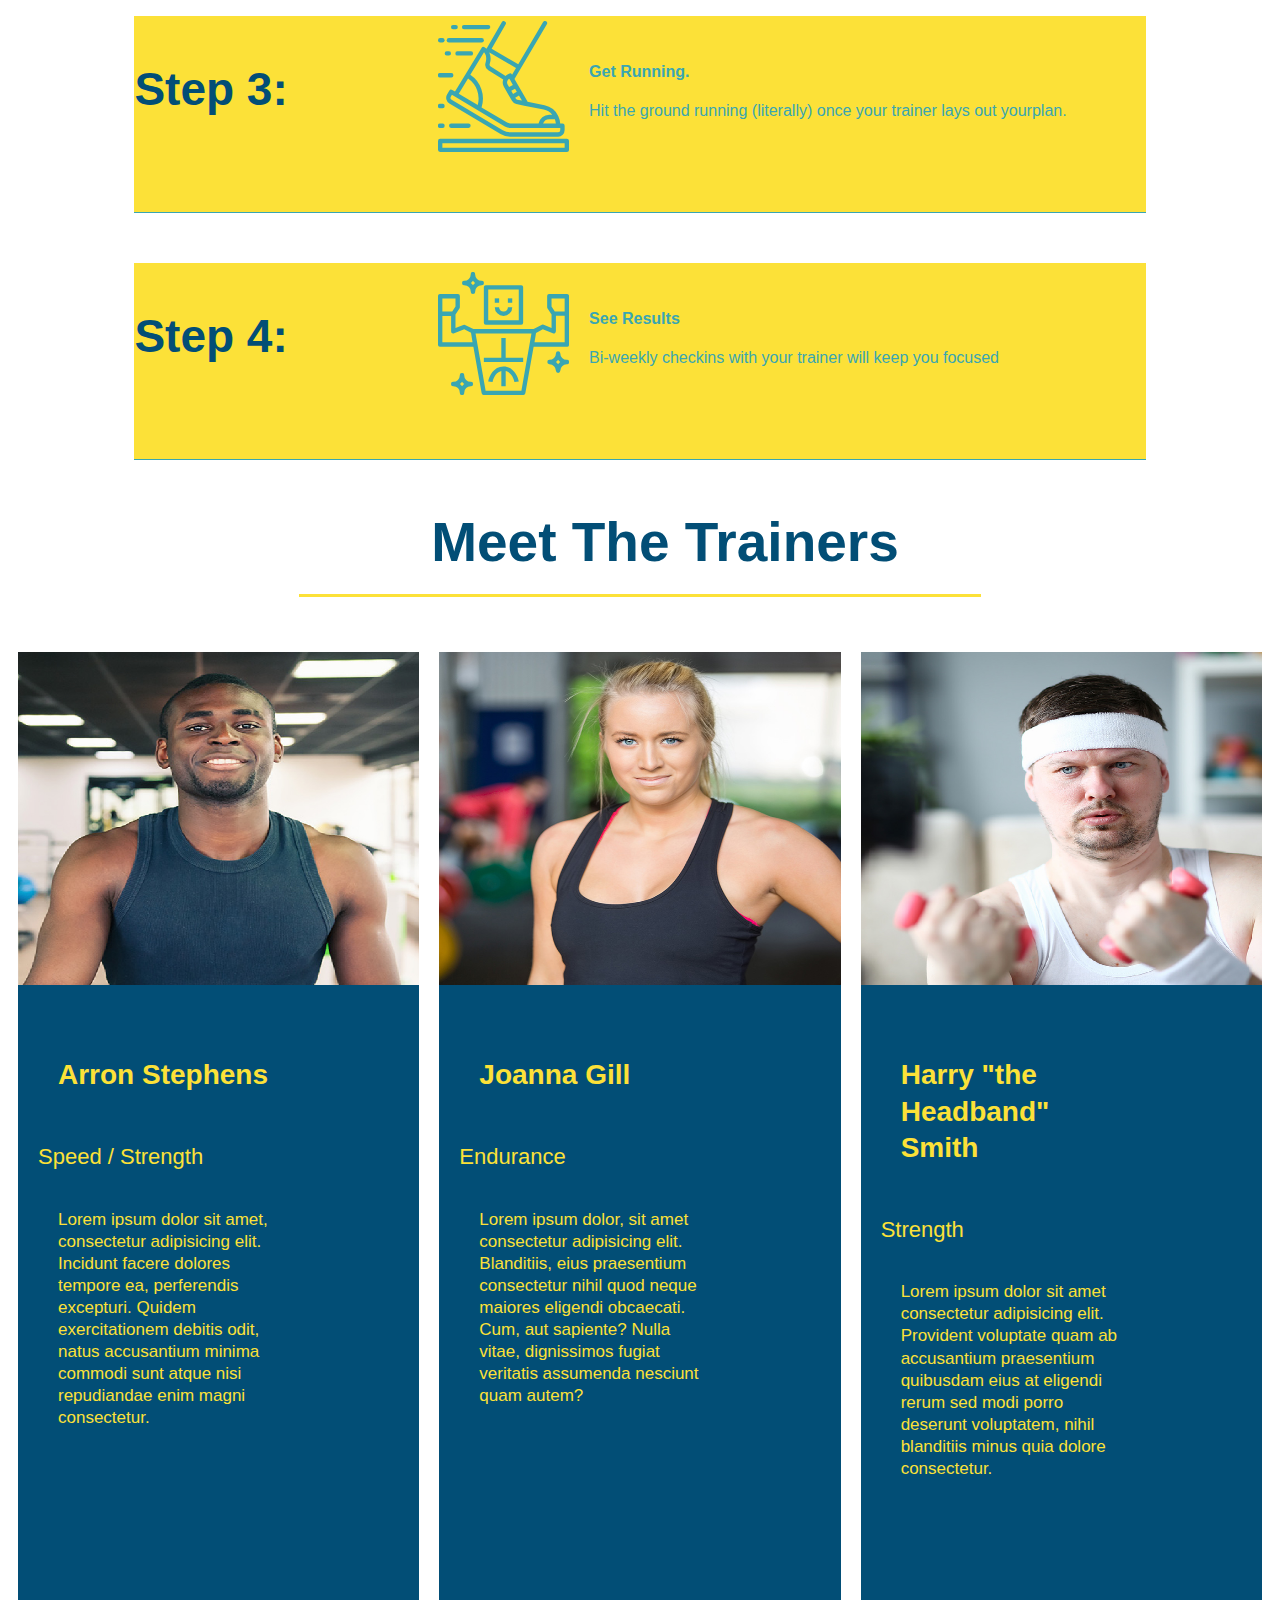
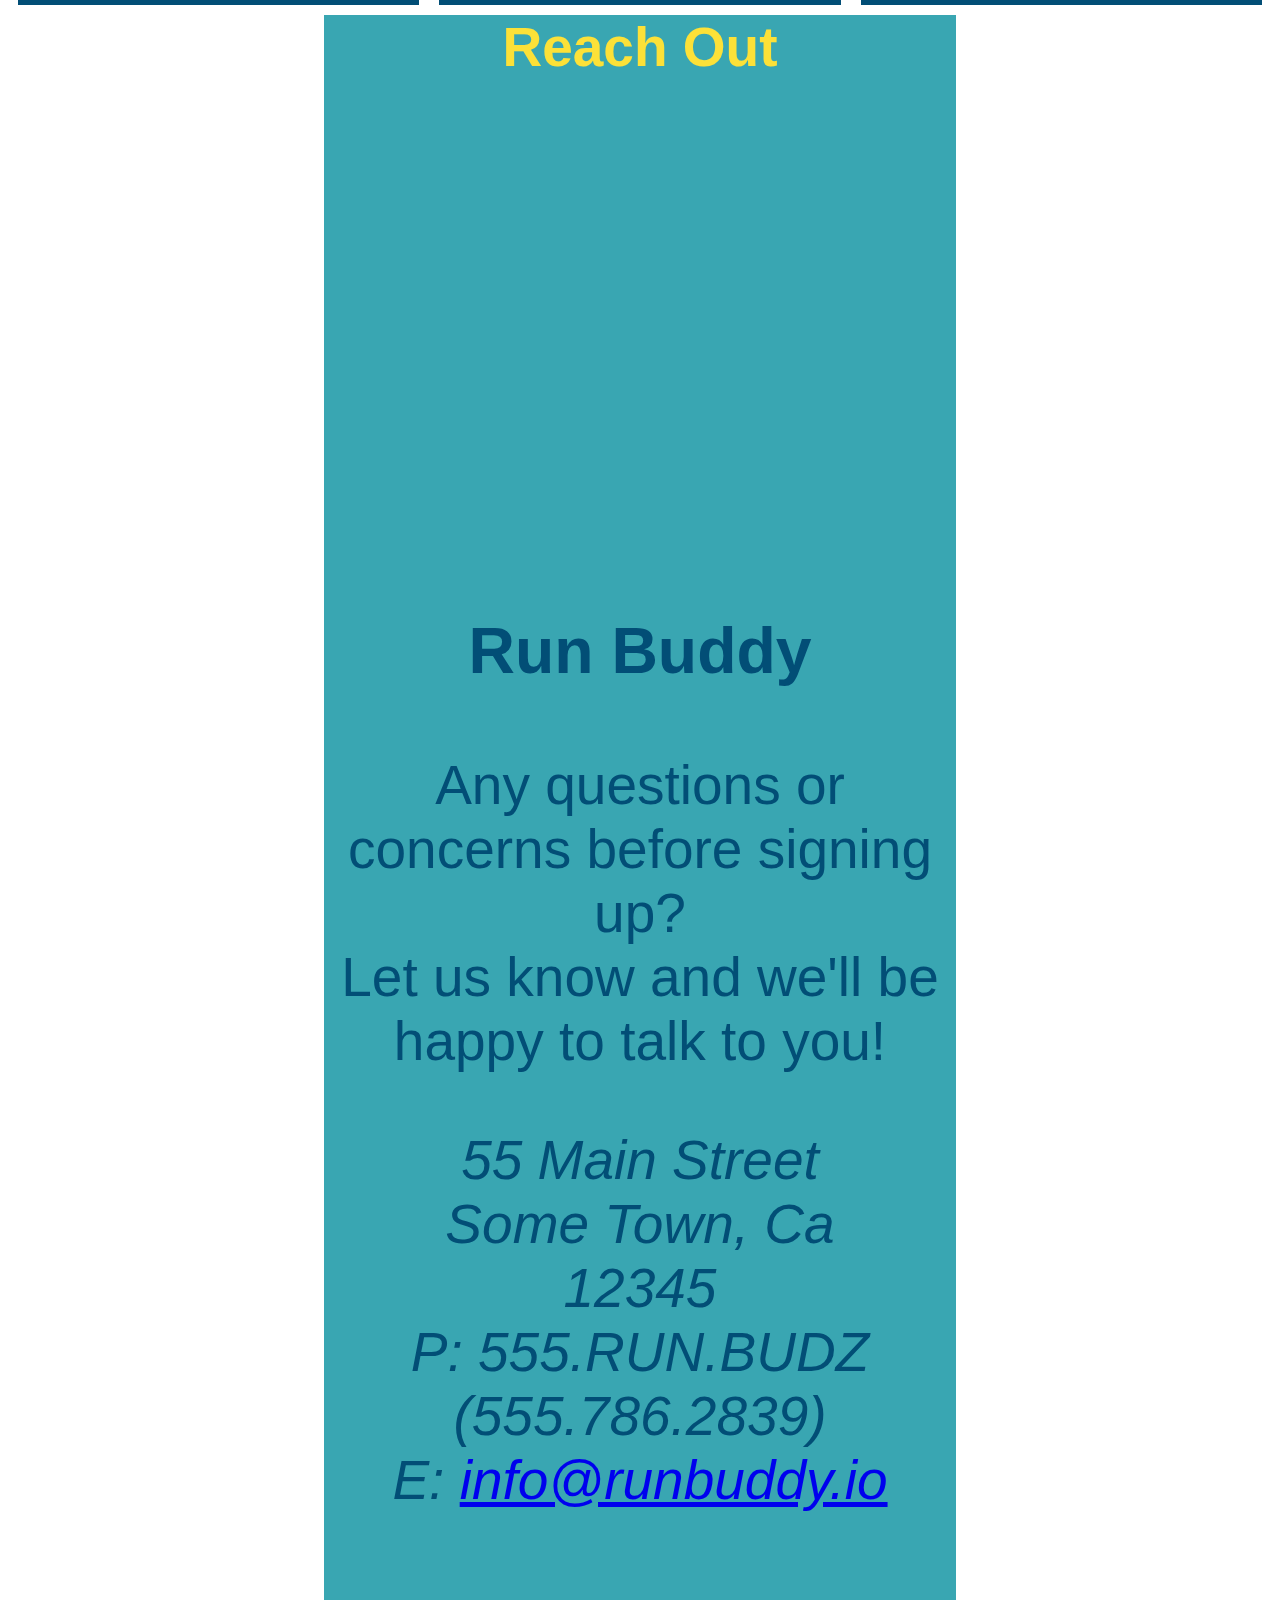
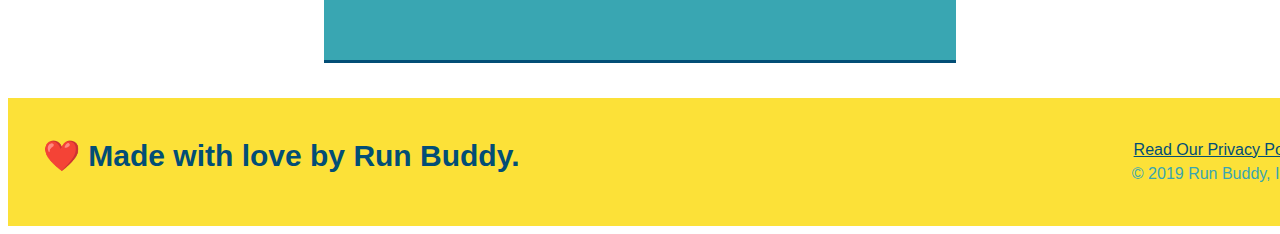
==== commit 774b6125: "add flexbox to the trainers" ====
--- a/index.html
+++ b/index.html
@@ -216,8 +216,8 @@
 
   
   <!-- "meet the trainers" section -->
-  <section id="meet-the-trainers" class="trainers">
-      <div class="flex-row">
+  <section>
+      <div class="flex-end">
     <h2 class="section-title primary-border">
         Meet The Trainers
     </h2> </div>
@@ -226,43 +226,51 @@
 
 
 <!-- First Trainer-->
+<div class=trainers>
+    
     <article class="trainer">
-         <div class="trainer-bio text-left">
-        <h3>Arron Stephens</h3>
-        <h4>Speed / Strength</h4>
+        <img src="./assets/images/trainer-1.jpg" alt="Arron Stephens in his workout clothes, ready to pump iron" />
+         <div class="trainer-bio">
+        <h3 class="trainer-name">Arron Stephens</h3>
+        <h4 class="trainer-role">Speed / Strength</h4>
         <p>
             Lorem ipsum dolor sit amet, consectetur adipisicing elit. Incidunt facere dolores tempore ea, perferendis excepturi. Quidem exercitationem debitis odit, natus accusantium minima commodi sunt atque nisi repudiandae enim magni consectetur.</p>
-    </div>
-    <img src="./assets/images/trainer-1.jpg" class ="trainer-img" alt="Arron Stephens in his workout clothes, ready to pump iron" />
+ 
+    
 </article>
 
+
+
 <!-- Second Trainer-->
 
 <article class ="trainer">
-    <div class="trainer-bio text-right">
-        <h3>Joanna Gill</h3>
-        <h4>Endurance</h4>
+    <img  src="./assets/images/trainer-2.jpg" alt="Joanna Gill cooling off after a workout"/>
+    <div class="trainer-bio">
+        <h3 class="trainer-name">Joanna Gill</h3>
+        <h4 class="trainer-role">Endurance</h4>
         <p>
             Lorem ipsum dolor, sit amet consectetur adipisicing elit. Blanditiis, eius praesentium consectetur nihil quod neque maiores eligendi obcaecati. Cum, aut sapiente? Nulla vitae, dignissimos fugiat veritatis assumenda nesciunt quam autem?
         </p>
     </div>
-    <img  src="./assets/images/trainer-2.jpg" alt="Joanna Gill cooling off after a workout"/>
+
 </article>
 
+
 <!-- Third Trainer Bio-->
 
+
 <article class="trainer">
-    <img src="./assets/images/trainer-3.jpg" alt="Harry Smith wearing a headband and lifting comically small pink weights" />
-
-    <div class="trainer-bio text-left">
-        <h3>Harry "the Headband" Smith</h3>
-        <h4>Strength</h4>
+    <img src="./assets/images/trainer-3.jpg" alt="Harry Smith wearing a headband and lifting comically small pink weights"/>
+    <div class="trainer-bio">
+        <h3 class="trainer-name">Harry "the Headband" Smith</h3>
+        <h4 class="trainer-role">Strength</h4>
         <p>Lorem ipsum dolor sit amet consectetur adipisicing elit. Provident voluptate quam ab accusantium praesentium quibusdam eius at eligendi rerum sed modi porro deserunt voluptatem, nihil blanditiis minus quia dolore consectetur.</p>
     
     </div>
 </article>
 
-
+</div>
+</div>
   </section>
 
 
--- a/assets/css/style.css
+++ b/assets/css/style.css
@@ -213,65 +213,54 @@
     /* trainers css */
 
     .trainers {
-    
-      
+        width: 100%;
+        margin: 0 auto%;
+        display: flex;
+        flex-wrap: wrap;
+        justify-content: space-around;
     }
 
     .trainer {
-        width: 900px;
-        margin: 0 auto 30px auto;
+        margin: 20px 10px 10px;
         background: #024e76;
         color: #fce138;
-        overflow: auto;
-     
-    }
-
-   .trainers img {
-       width: 25%;
-    float: left;
-       
+        flex: 1;
+   
+     }
+
+   .trainer img {
+    width: 100%;
+    height: 35%;
    }
 
-   .img-right {
-       float: right;
-   }
-   .img-left {
-       float: left;
-   }
-
+ 
     .trainer-bio {
-        padding: 35px;
-        float: right;
+       padding: 20px;
         width: 65%;
-
+        line-height: 1.3;
+    
     }
 
     .trainer-bio h3 {
-        font-size: 32px;
-        margin-bottom: 8px;
+        font-size: 28px;
+        padding: 20px;
     }
 
     .trainer-bio h4 {
         font-weight: lighter;
-        font-size: 26px;
-        margin-bottom: 25px;
+        font-size: 22px;
+        margin-bottom: 15px;
     }
 
     
     .trainer-bio p {
         font-size: 17px;
-        line-height: 1.3;
-    }
-
-    
-    
-.text-left {
-    text-align: left;
-}
-
-.text-right {
-    text-align: right;
-}
+        padding: 20px;
+        
+    }
+
+    
+    
 
 
 
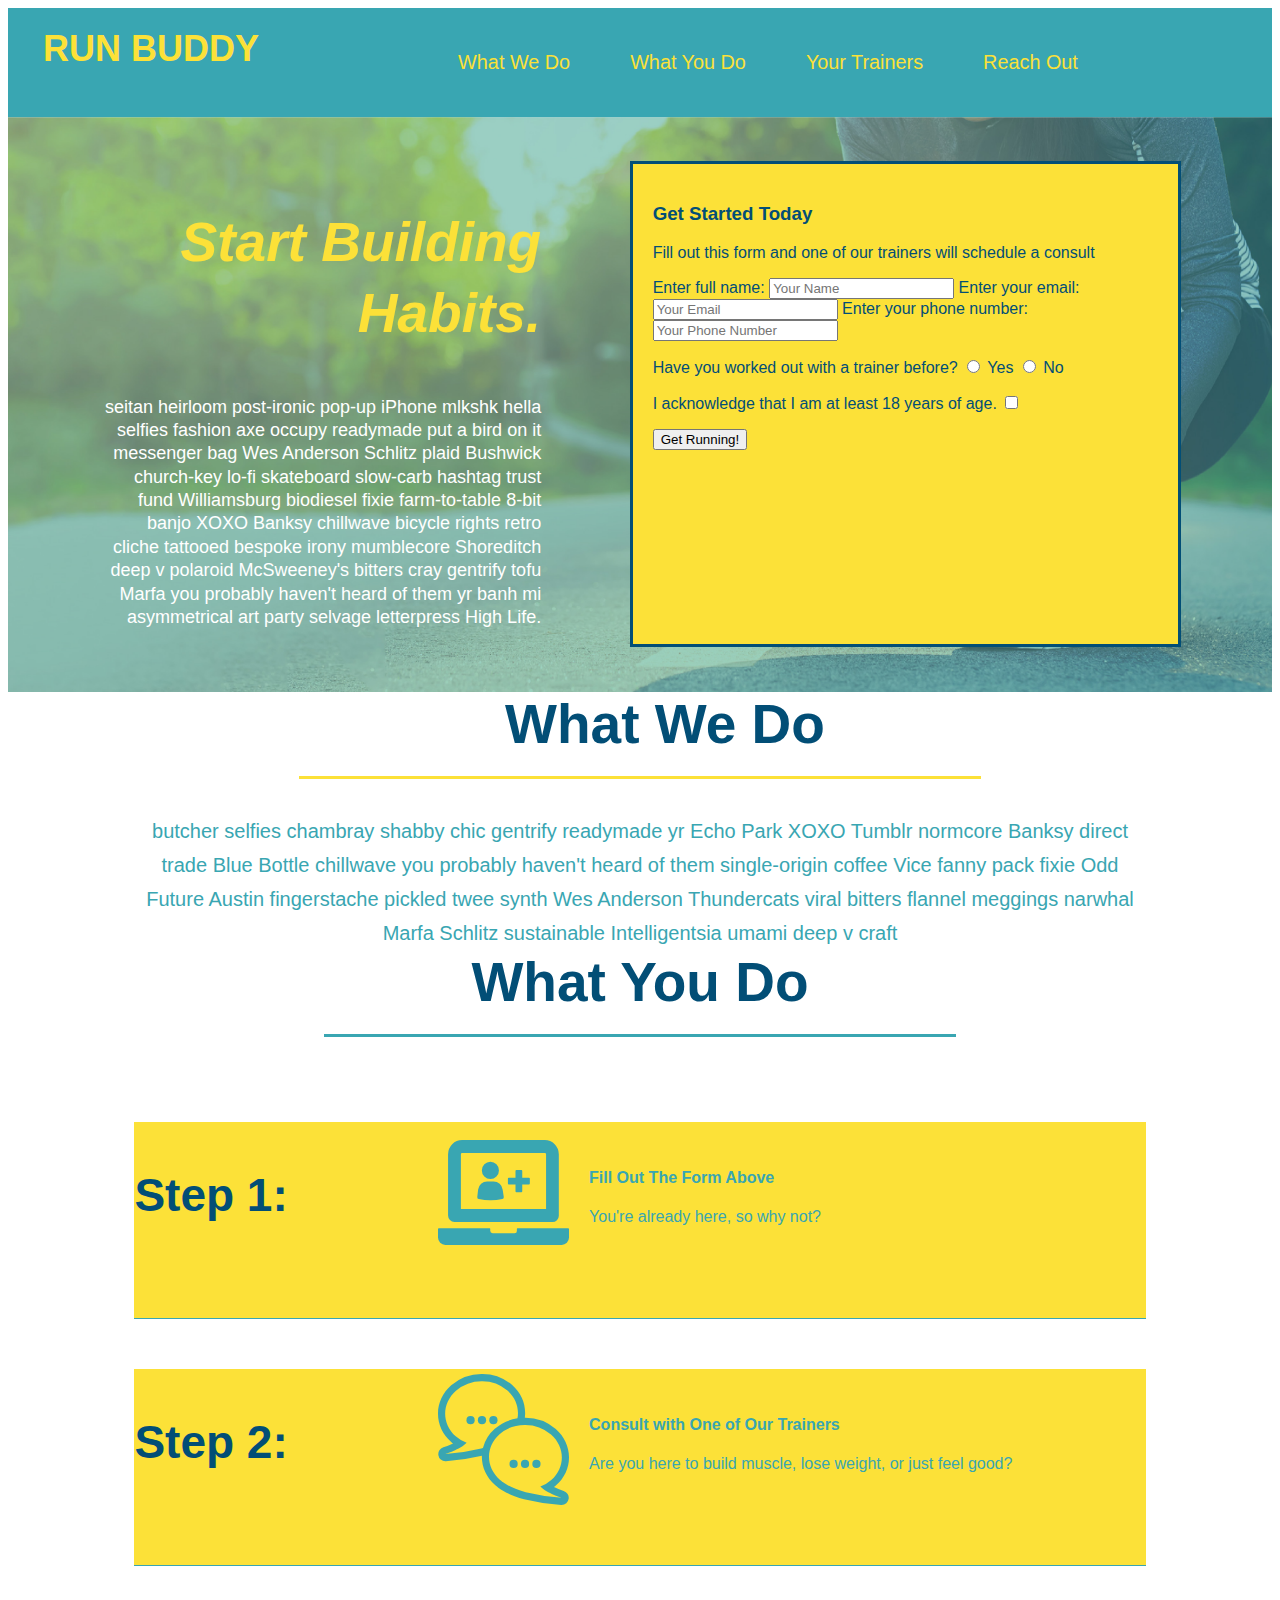
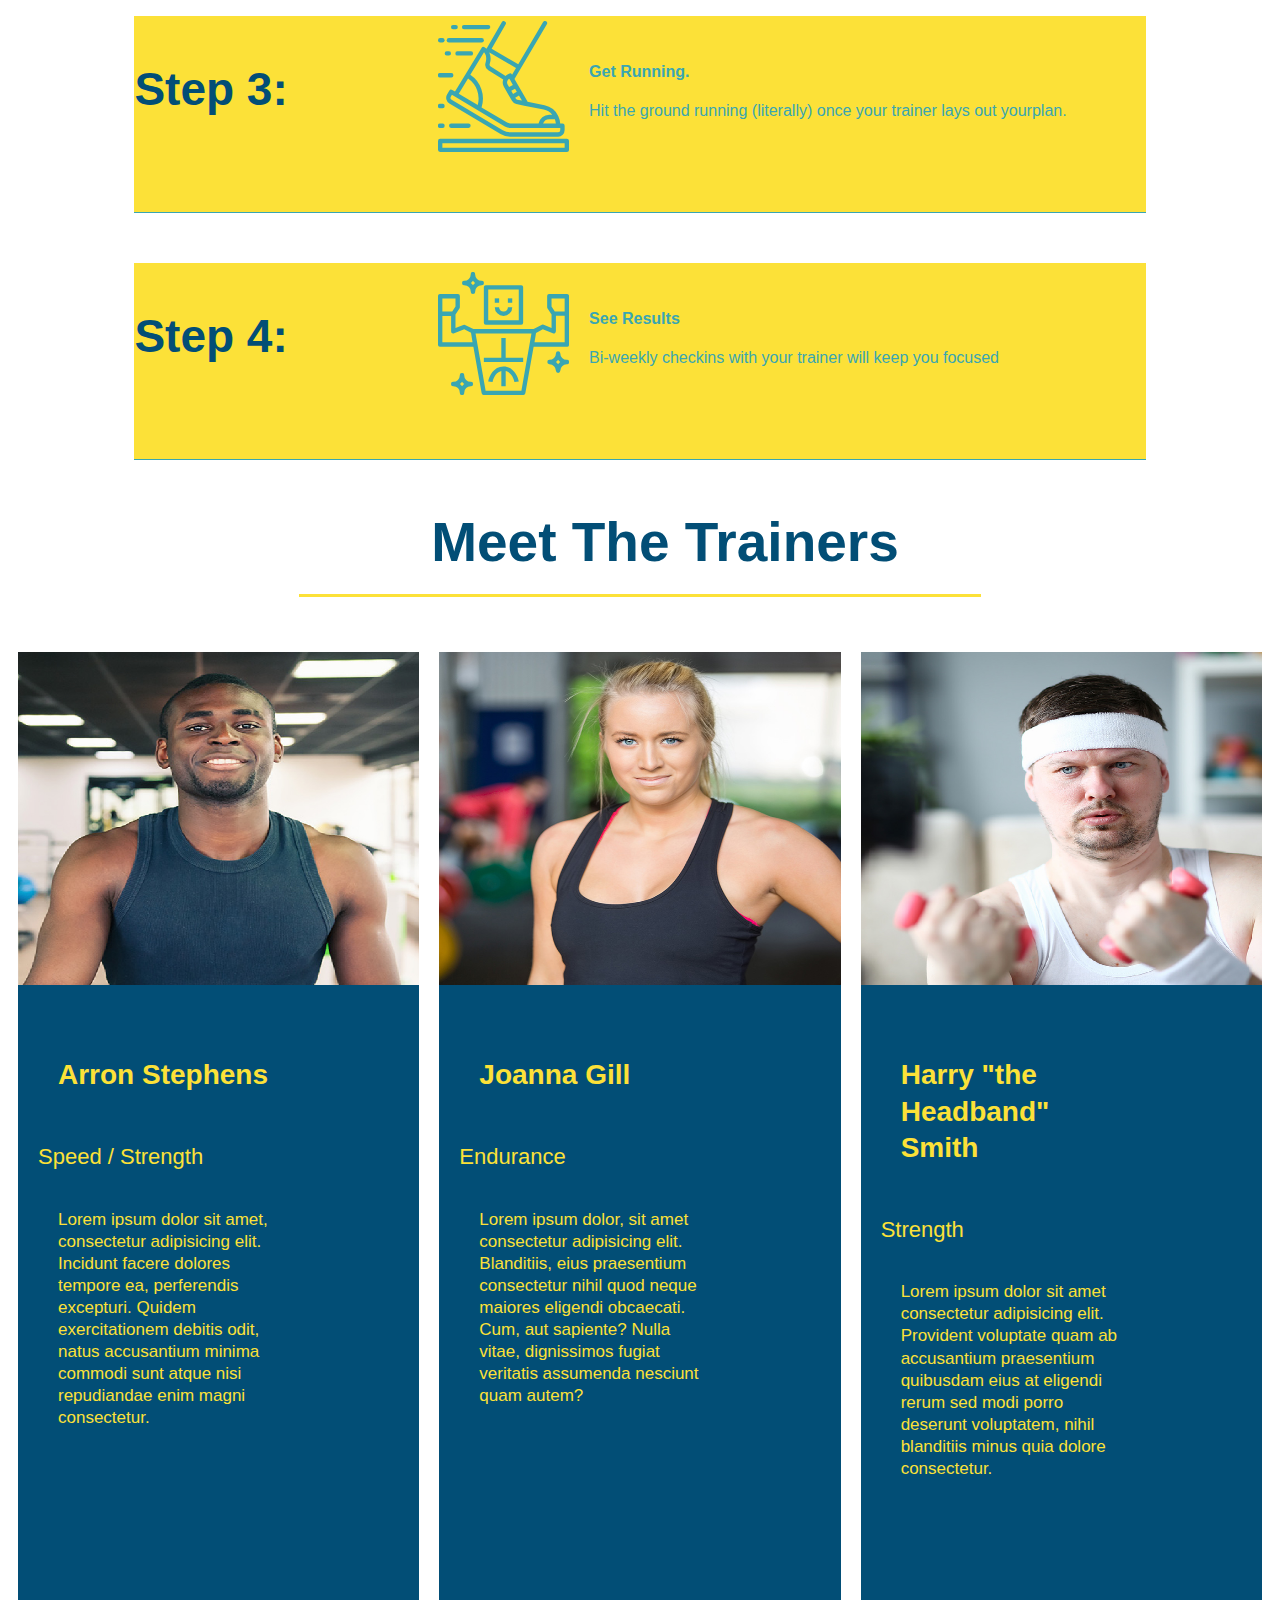
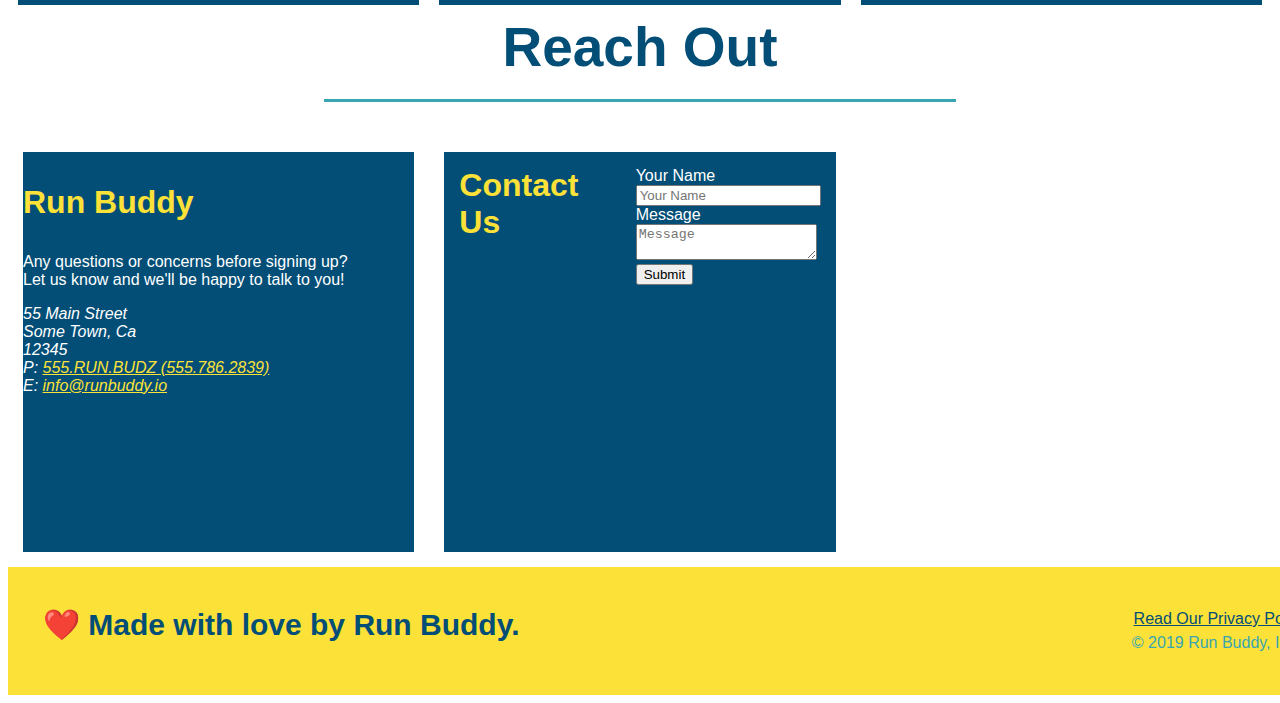
==== commit f4802320: "2.2 finished" ====
--- a/index.html
+++ b/index.html
@@ -277,7 +277,7 @@
 
 
   
-  <!-- "reach out" section -->
+  <!-- "reach out" section 
   <section id="reach-out" class="contact section-title">
     <div class="flex-row">
     <h2 class="section-title secondary-border">Reach Out</h2>
@@ -294,7 +294,7 @@
         </iframe>
         </div>
 
-        <div>
+        <div >
             <h3>Run Buddy</h3>
             <p>
                 Any questions or concerns before signing up?
@@ -315,8 +315,51 @@
         </div>
   </section>
 
-    
-
+-->
+
+<section>
+   
+    <div class="flex-row">
+        <h2 class="section-title secondary-border">Reach Out</h2>
+        </div>
+
+  <div class="contact-info">
+    <div>
+      <h3>Run Buddy</h3>
+      <p>
+        Any questions or concerns before signing up?
+        <br />
+        Let us know and we'll be happy to talk to you!
+      </p>
+  
+      <address>
+        55 Main Street <br />
+        Some Town, Ca <br />
+        12345 <br />
+        P: <a href="tel:555.786.2839">555.RUN.BUDZ (555.786.2839)</a><br />
+        E: <a href="mailto://info@runbuddy.io">info@runbuddy.io</a>
+      </address>
+  
+    </div>
+  
+    <div class="contact-info">
+      <h3>Contact Us</h3>
+      <form>
+        <label for="contact-name">Your Name</label>
+        <input type="text" id="contact-name" placeholder="Your Name"/>
+        <label for="contact-message">Message</label>
+        <textarea id="contact-message" placeholder="Message"></textarea>
+        <button type="submit">Submit</button>
+      </form>
+    </div>
+  
+    <iframe
+      src="https://www.google.com/maps/embed?pb=!1m14!1m12!1m3!1d12182.30520634488!2d-74.0652613!3d40.2407219!2m3!1f0!2f0!3f0!3m2!1i1024!2i768!4f13.1!5e0!3m2!1sen!2sus!4v1561060983193!5m2!1sen!2sus"
+      frameborder="0" style="border:0" allowfullscreen></iframe>
+  
+  </div>
+</div>
+</section>
 
 
 
--- a/assets/css/style.css
+++ b/assets/css/style.css
@@ -266,30 +266,54 @@
 
         /* reaCH OUT AREA */
 
-      
-       .contact {
+        .contact-info > * {
+            flex: 1;
+            margin: 15px;
+          }
+
+       .contact-info {
+           display: flex;
+           justify-content: space-between;
+           flex-wrap: wrap;
            
        }
 
+       .contact-info address {
+           font-size: 16px;
+       }
+
+
+       .contact-form input, .contact-form textarea {
+           border: 1px solid #024e76;
+           display: block;
+           padding: 7px 15px;
+           font-size: 16px;
+           color: #024e76;
+           width: 100%;
+           margin-top: 5px;
+       }
+
+       .contact-form button {
+           width: 100%;
+           border: none;
+           background: #fce138;
+           color: #024e76;
+           text-align: center;
+           padding: 15px 0;
+           font-size: 16px;
+       }
         .contact h2{
             color: #fce138;
         }  
-        .contact {
-            background: #39a6b2;
-        }
+
 
         .contact-info iframe {
-            width: 400px;
             height: 400px;
         }
 
         .contact-info div {
-            width: 410px;
-            display: inline-block;
-            vertical-align: top;
-            text-align: left;
-            margin: 30px 0 0 60px;
-            color: white;
+            color: #fff;
+            background: #024e76;
           }
         
           .contact-info h3 {
@@ -300,9 +324,8 @@
           .contact-info p, {
             margin: 20px 0;
             line-height: 1.5;
-            font-size: 20px;
+            font-size: 16px;
             font-style: normal;
-            font-co
           }
           
           .contact-info a {
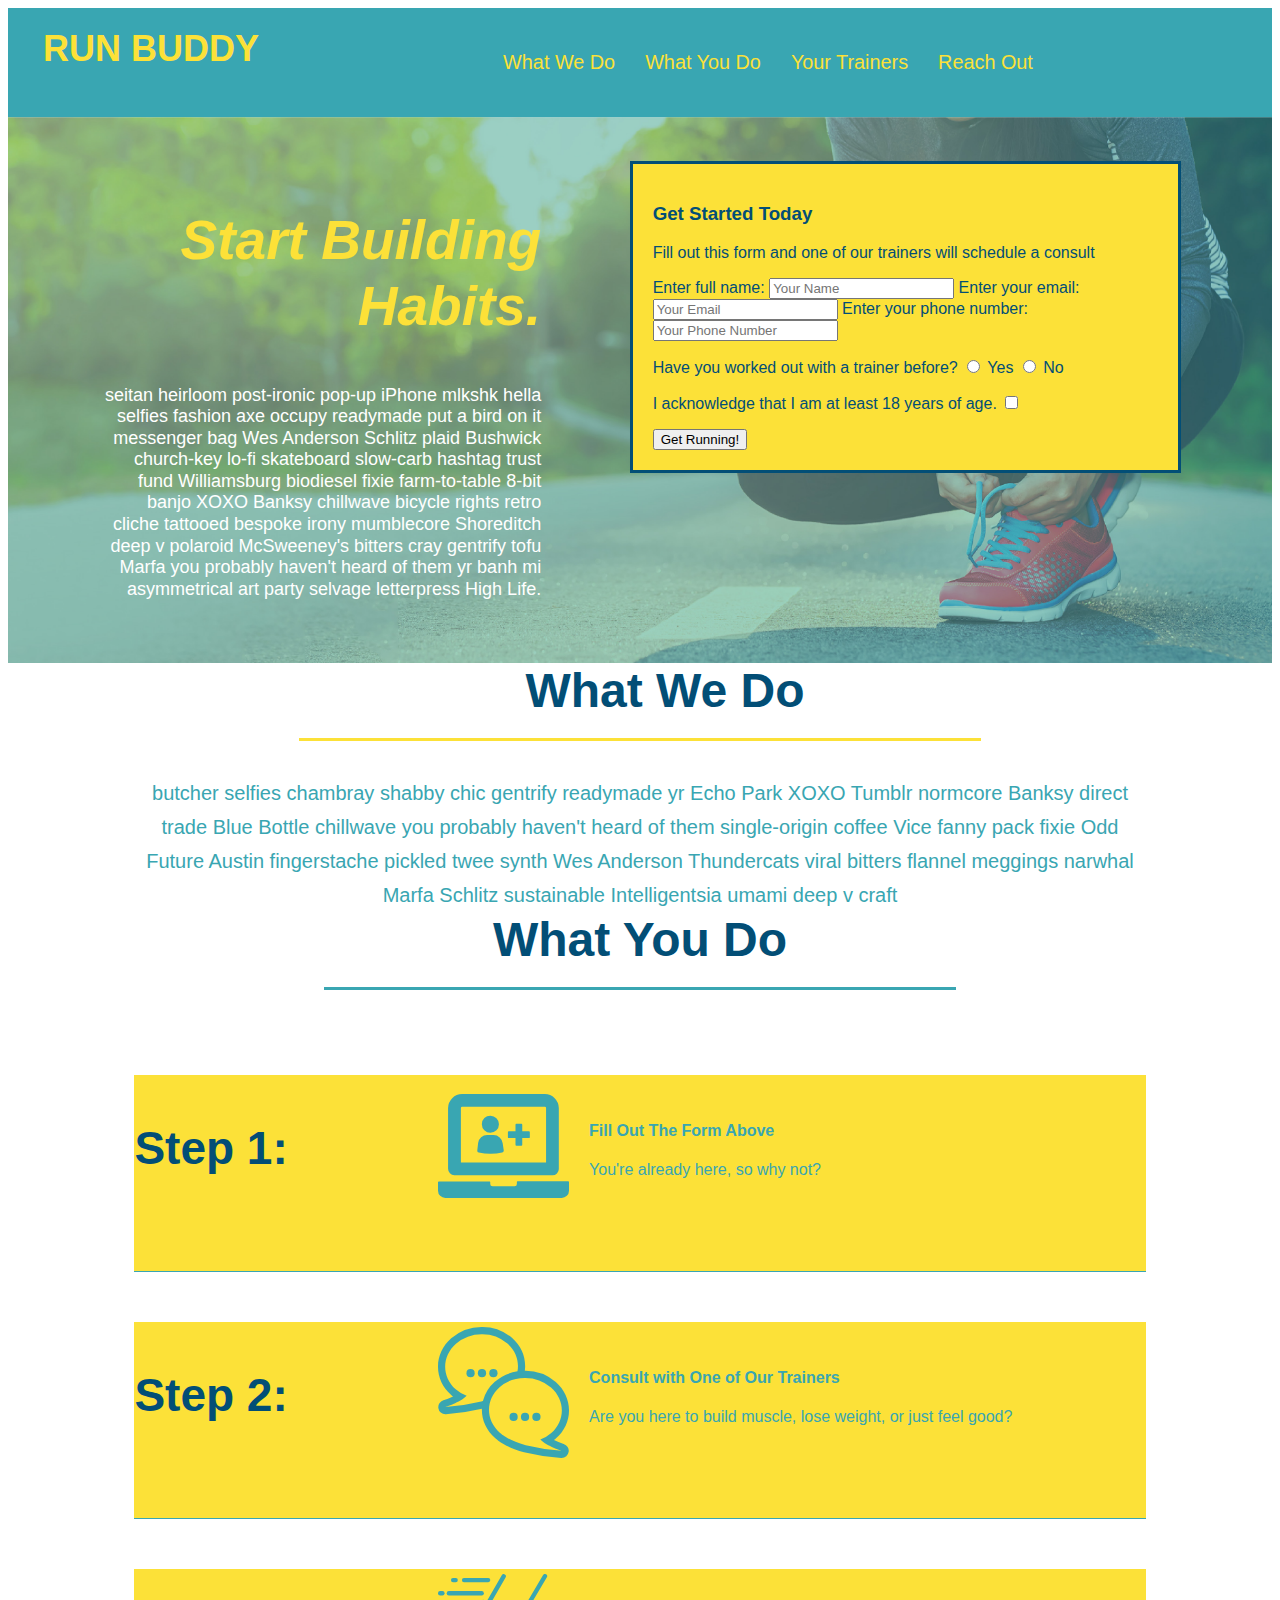
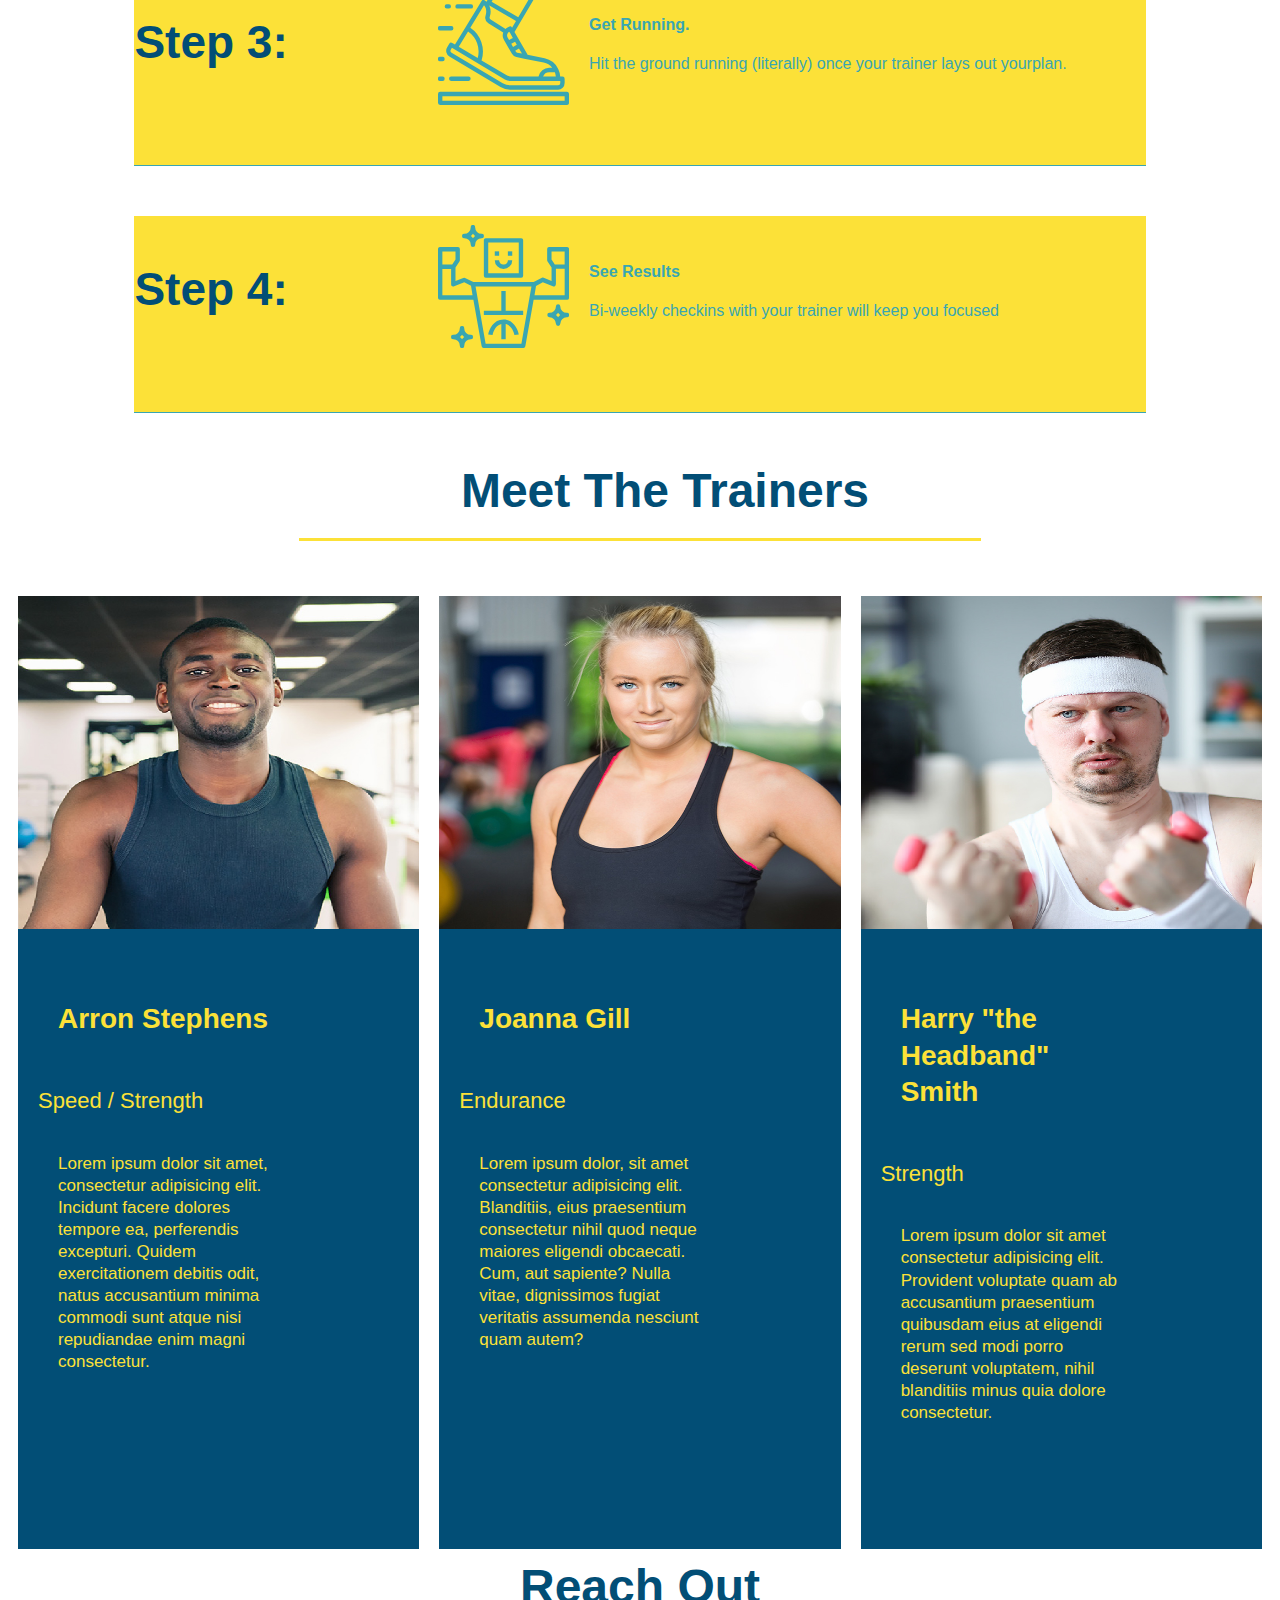
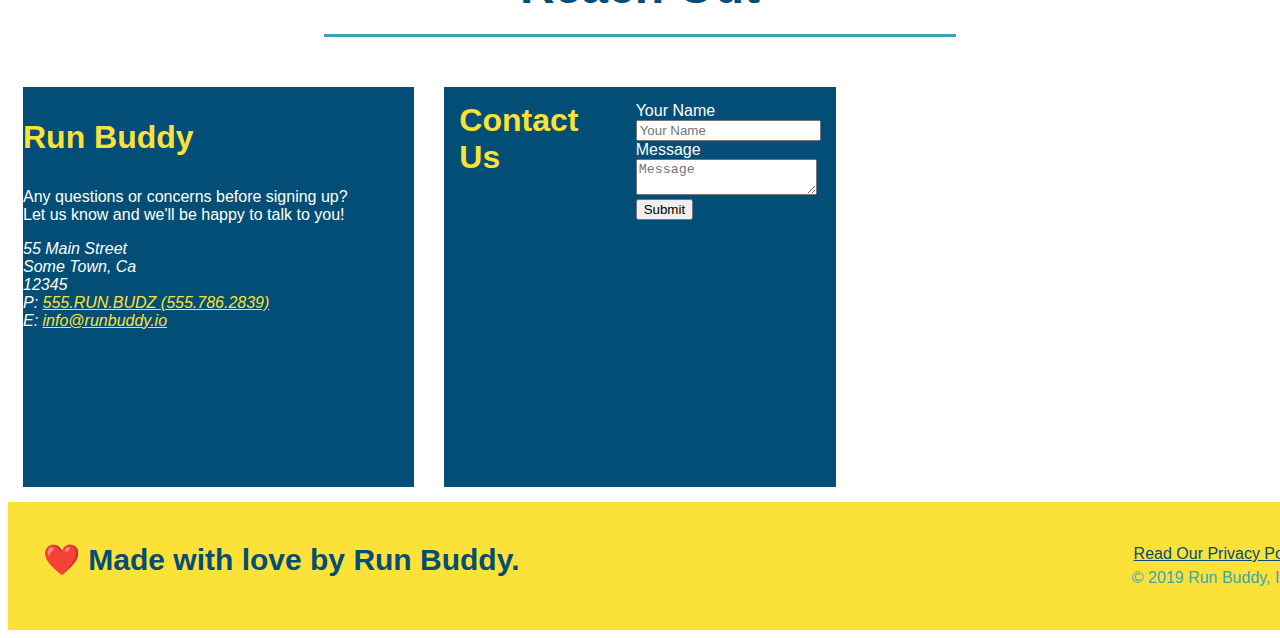
==== commit b2234156: "querying why im using media queries" ====
--- a/index.html
+++ b/index.html
@@ -3,6 +3,7 @@
 <html lang="en">
 
     <head>
+        <meta name="viewport" content="width=device-width, initial-scale=1.0" />
 <link rel="stylesheet" href="./assets/css/style.css" />
 
         <meta charset="UTF-8" />
--- a/assets/css/style.css
+++ b/assets/css/style.css
@@ -56,12 +56,12 @@
 
 
 header nav ul li a {
-    margin: 0 30px;
+    padding: 10px 15px;
     font-weight: lighter;
     font-size: 1.55vw;
 }
 .section-title {
-    font-size:55px;
+    font-size:48px;
     color: #024e76;
     border-bottom: 3px solid;
     padding-bottom: 20px;
@@ -86,6 +86,7 @@
         display: flex;
         justify-content: center;
         flex-wrap: wrap;
+        align-items: flex-start;
        
 }
  
@@ -117,7 +118,7 @@
     margin: 3.5%;
     color: #fff;
     font-size: 18px;
-    line-height: 1.3;
+    line-height: 1.2;
 }
 
 .hero-cta h2 {
@@ -362,5 +363,31 @@
 
     
 
-  
-    
+  /*  MEDIA QUERIES MEDIA QUERIES
+  /*  MEDIA QUERIES MEDIA QUERIES
+  /*  MEDIA QUERIES MEDIA QUERIES
+  /*  MEDIA QUERIES MEDIA QUERIES
+  /*  MEDIA QUERIES MEDIA QUERIES
+  /*  MEDIA QUERIES MEDIA QUERIES
+  /*  MEDIA QUERIES MEDIA QUERIES
+  /*  MEDIA QUERIES MEDIA QUERIES
+  /*  MEDIA QUERIES MEDIA QUERIES
+  /*  MEDIA QUERIES MEDIA QUERIES  
+  */
+  
+
+  /* MEDIA QUERY FOR SMALLER DESKTOP SCREENS AND SMALLER */
+@media screen and (max-width: 980px) {
+
+  }
+  
+  /* MEDIA QUERY FOR TABLETS AND SMALLER */
+  @media screen and (max-width: 768px) {
+
+  }
+  
+  /* MEDIA QUERY FOR MOBILE PHONES AND SMALLER */
+  @media screen and (max-width: 575px) {
+
+  }
+    
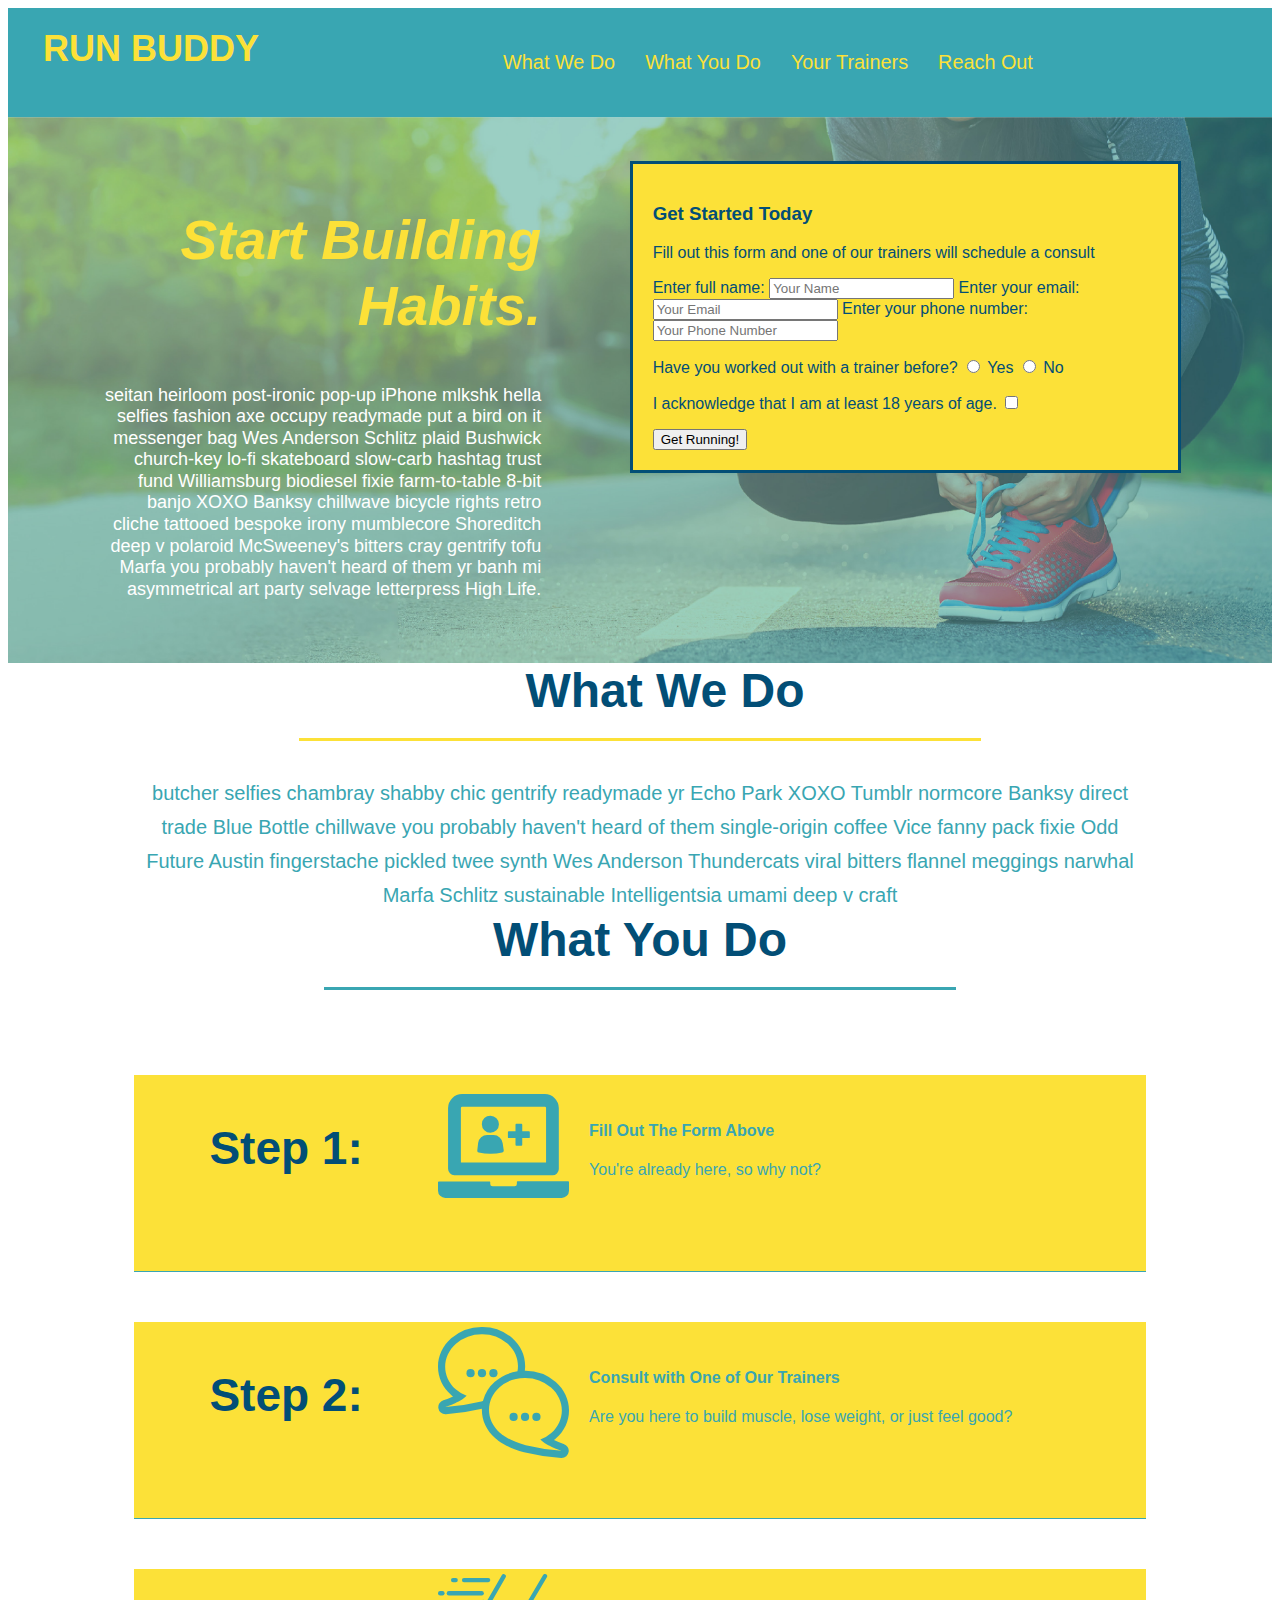
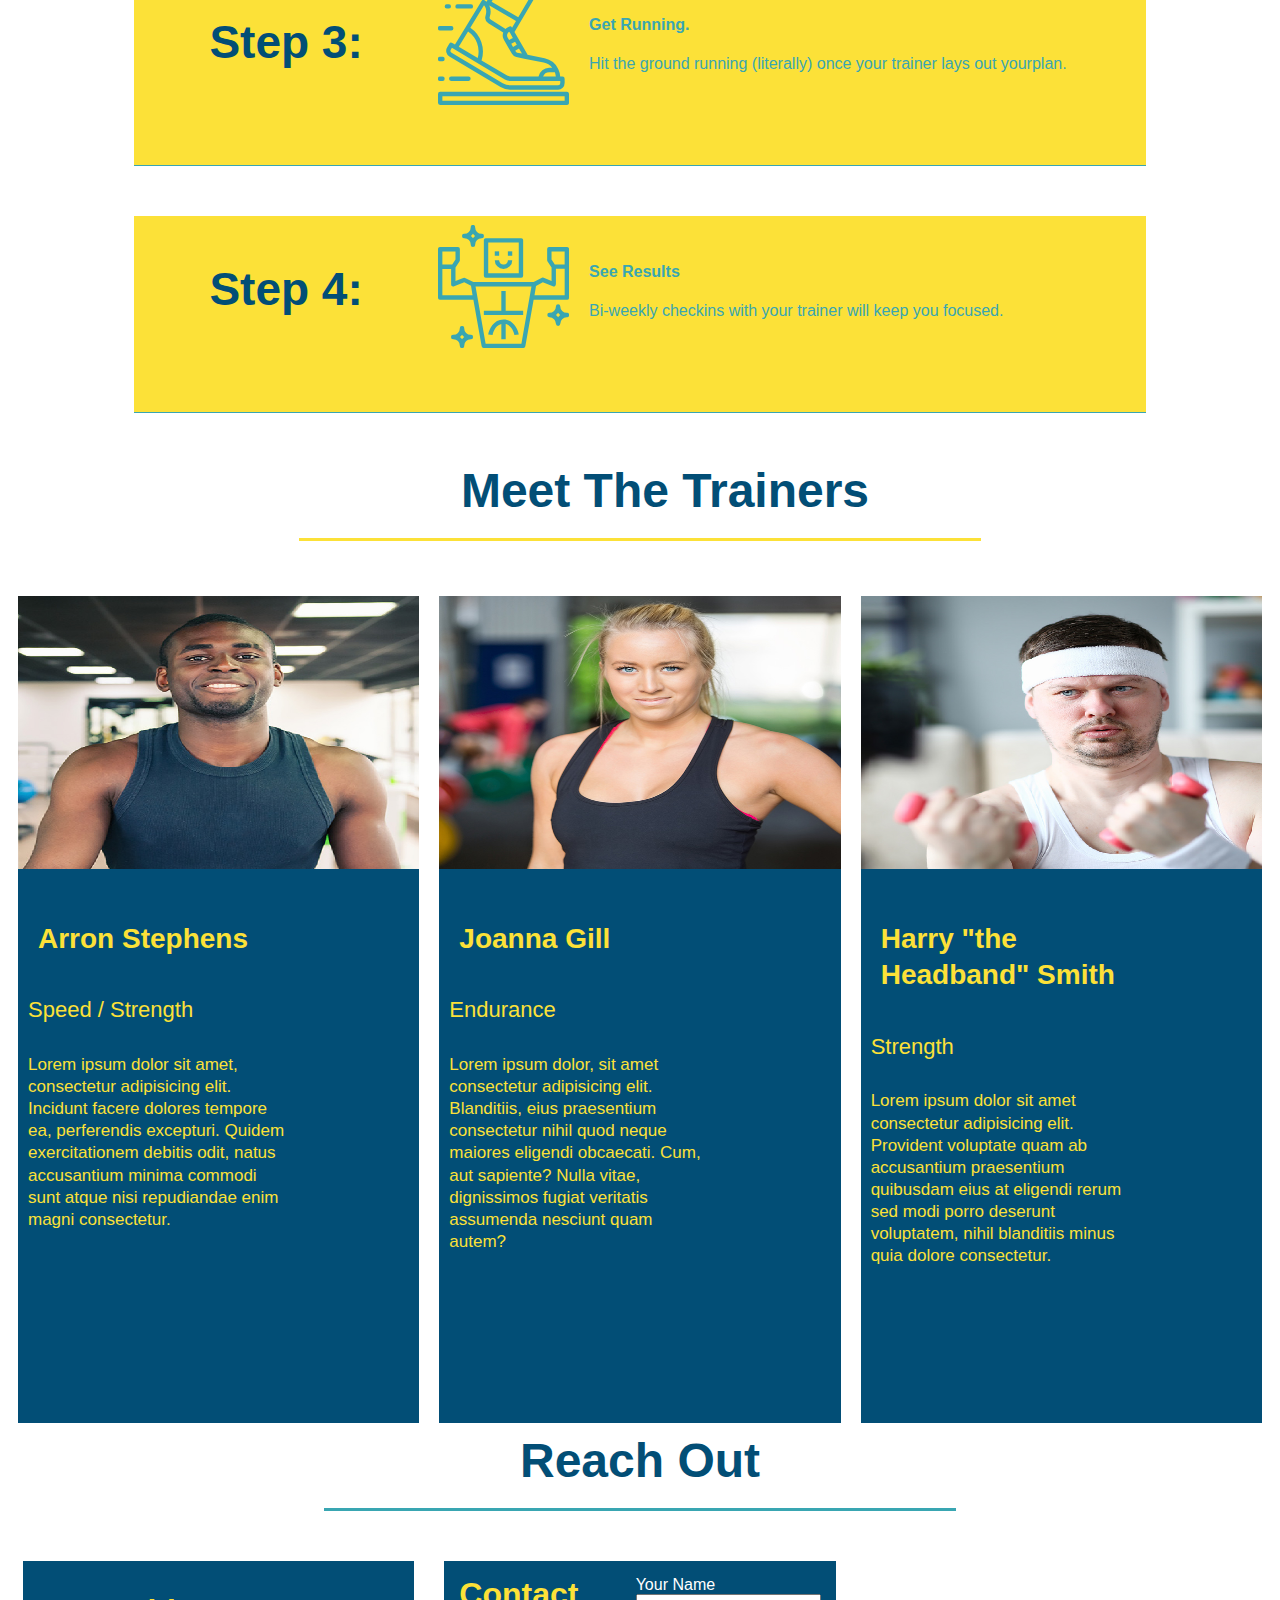
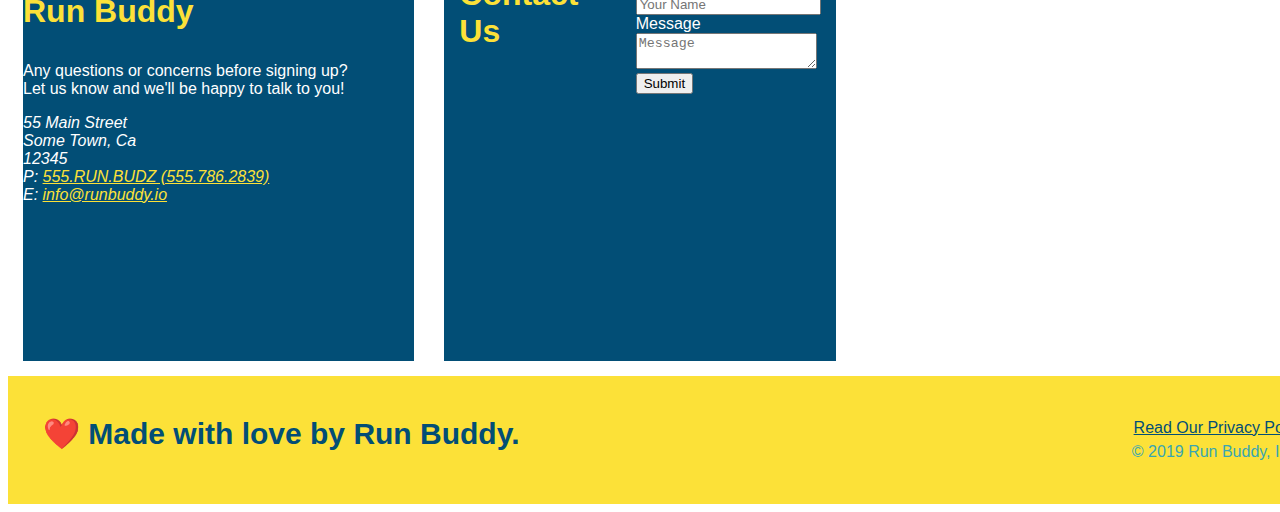
==== commit fc5a2f90: "added sizing with media queries" ====
--- a/index.html
+++ b/index.html
@@ -204,7 +204,7 @@
           </div>
           <div class="step-text">
               <h4>See Results</h4>
-              <p>Bi-weekly checkins with your trainer will keep you focused</p>
+              <p>Bi-weekly checkins with your trainer will keep you focused.</p>
           </div>
       </div>
   </div>
--- a/assets/css/style.css
+++ b/assets/css/style.css
@@ -157,6 +157,7 @@
 
  .step {
     background: #fce138;
+
 }
 
 
@@ -175,6 +176,7 @@
     color: #024e76;
     font-size: 46px;
     flex: 1 30%;
+    text-align: center;
 }
 
 .steps-text p {
@@ -215,7 +217,7 @@
 
     .trainers {
         width: 100%;
-        margin: 0 auto%;
+        margin: 0 auto;
         display: flex;
         flex-wrap: wrap;
         justify-content: space-around;
@@ -231,12 +233,12 @@
 
    .trainer img {
     width: 100%;
-    height: 35%;
+    height: 33%;
    }
 
  
     .trainer-bio {
-       padding: 20px;
+       padding: 10px;
         width: 65%;
         line-height: 1.3;
     
@@ -244,19 +246,18 @@
 
     .trainer-bio h3 {
         font-size: 28px;
-        padding: 20px;
+        padding: 10px;
     }
 
     .trainer-bio h4 {
         font-weight: lighter;
         font-size: 22px;
-        margin-bottom: 15px;
     }
 
     
     .trainer-bio p {
         font-size: 17px;
-        padding: 20px;
+        padding: auto;
         
     }
 
@@ -377,17 +378,149 @@
   
 
   /* MEDIA QUERY FOR SMALLER DESKTOP SCREENS AND SMALLER */
+
+
+
+/* 980 px 980 px /* 980 px 980 px /* 980 px 980 px /* 980 px 980 px
+/* 980 px 980 px
+/* 980 px 980 px
+/* 980 px 980 px
+/* 980 px 980 px
+  
+*/
+
+
 @media screen and (max-width: 980px) {
 
-  }
+/* HEADER HEADER HEADER HEADER HEADER HEADER HEADER HADEHEADHEADHAED */
+    header {
+        padding-bottom: 0;
+        justify-content: center;
+    }
+
+    header h1 {
+        width: 100%;
+        text-align: center;
+    }
+
+    header nav ul {
+        margin-top: 20px;
+        width: 100%;
+        justify-content: center;
+    }
+
+    header nav ul li a{
+        font-size: 20px;
+    }
+
+/* HERO HEOR HEOR HERO HERO HERO HERO */
+
+    .hero-cta, .hero-form {
+        width: 100%;
+    }
+
+    .hero-cta {
+        text-align: center;
+    }
+
+
+
+/* section titles */
+    .section-title {
+    width: 80%;
+    }
+
+
+
+/*trainers */
+    .trainer {
+    flex: 0 70%;
+    }
+
+
+/* FOOTER FOOTERFOOTERFOOTSIES FOOTER FOOTER */
+
+    footer h2, footer div {
+        text-align: center;
+        width: 100%;
+    }
+
+    .contact-info iframe{
+        flex: 1 100%;
+    }
+
+
+
+/*trainers */
+    .trainer {
+        flex: 0 70%;
+    }
+
+
+
+                }
   
   /* MEDIA QUERY FOR TABLETS AND SMALLER */
   @media screen and (max-width: 768px) {
-
+    
+
+    section {
+        padding: 30px 15px;
+    }
+
+    .step h3 {
+        flex: 1 100%;
+        text-align: center;
+    }
+
+    .step-info {
+        flex: 2 100%;
+        text-align: center;
+        justify-content: center;
+    }
+
+    .step-img {
+        flex: 0 32%;
+        margin-right: 0;
+        margin-top: 15px;
+        margin-bottom: 15px;
+    }
+
+    .step-text {
+        flex: 100%;
+    }
   }
   
   /* MEDIA QUERY FOR MOBILE PHONES AND SMALLER */
   @media screen and (max-width: 575px) {
 
+    .hero-form button {
+        width: 100%;
+    }
+
+    .section-title {
+        width: 95%
+    }
+
+    .intro p {
+        width: 100%;
+    }
+
+    .trainer {
+        flex: 0 100%;
+    }
+
+    .contact-info {
+        text-align: center;
+    }
+
+    .contact-info > * {
+        flex: 0 100%;
+    }
+
+    .contact-form {
+        order: 3;
+    }
+
   }
     
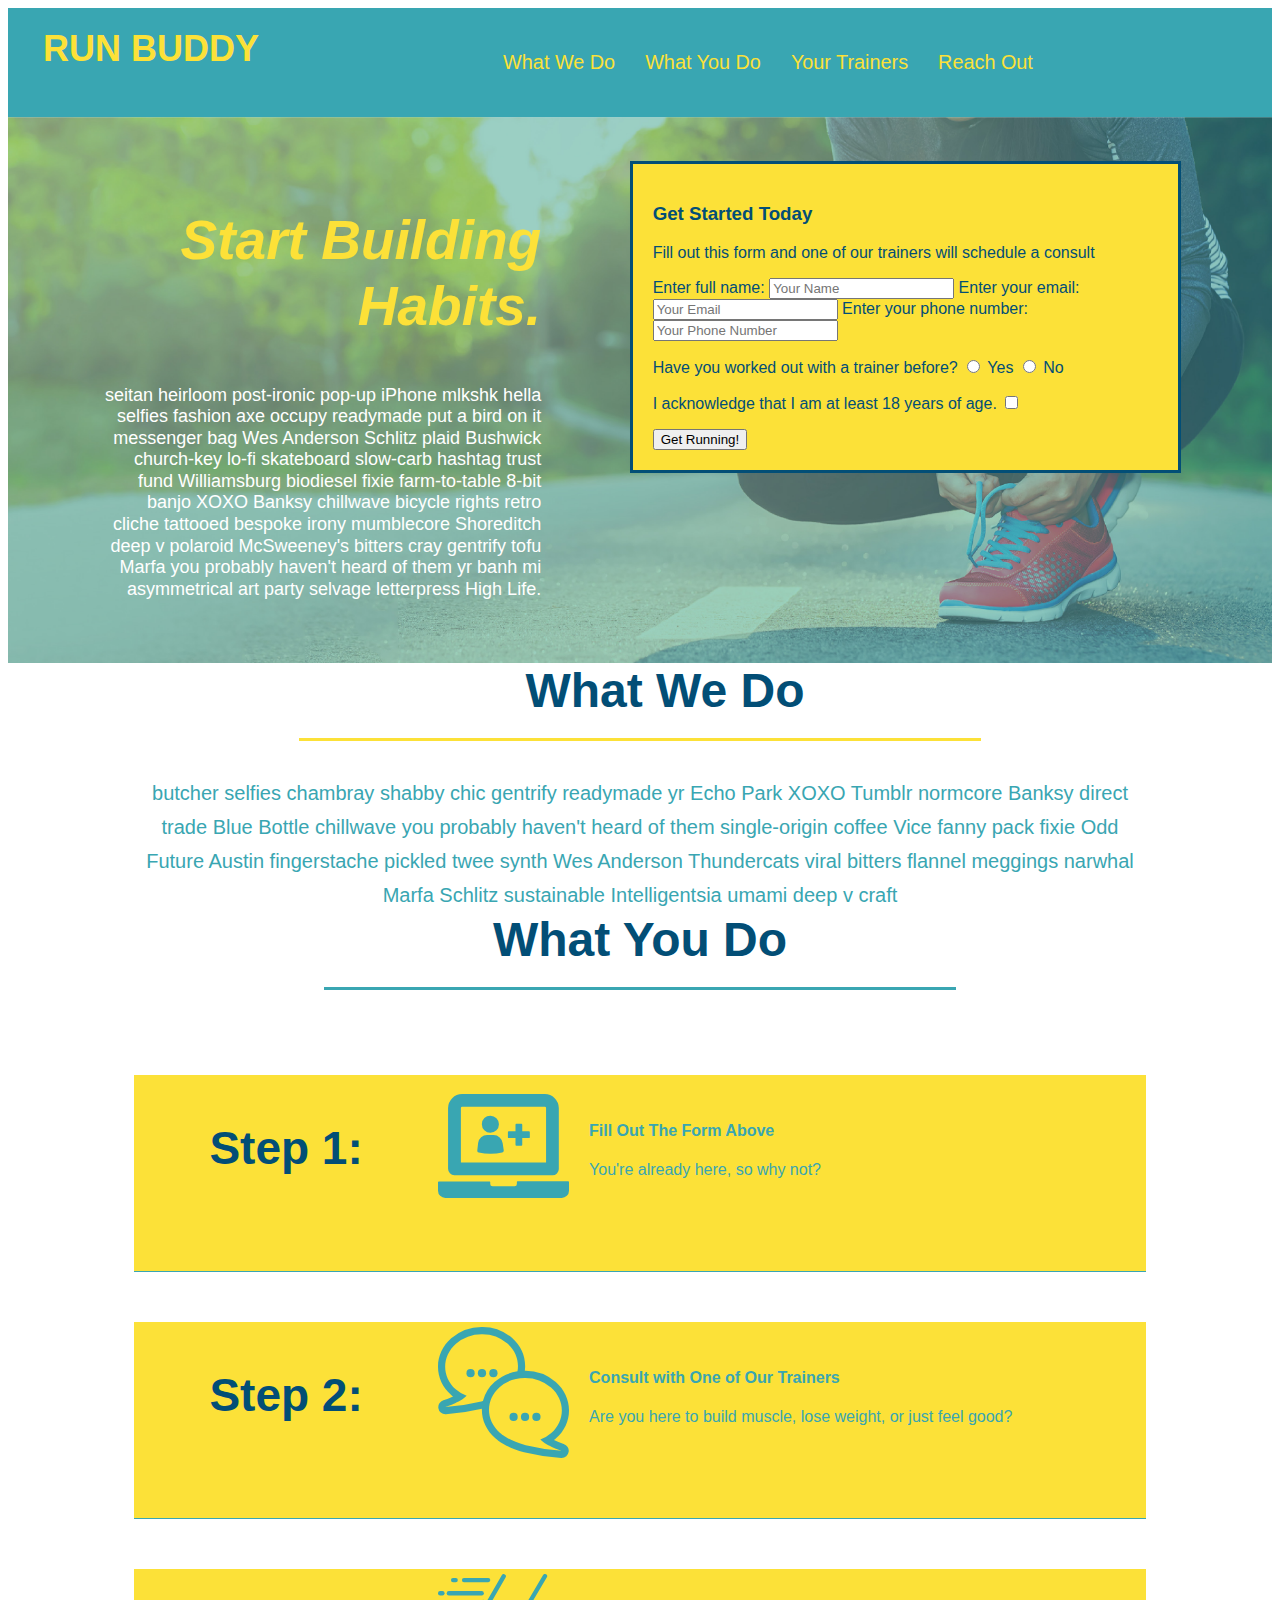
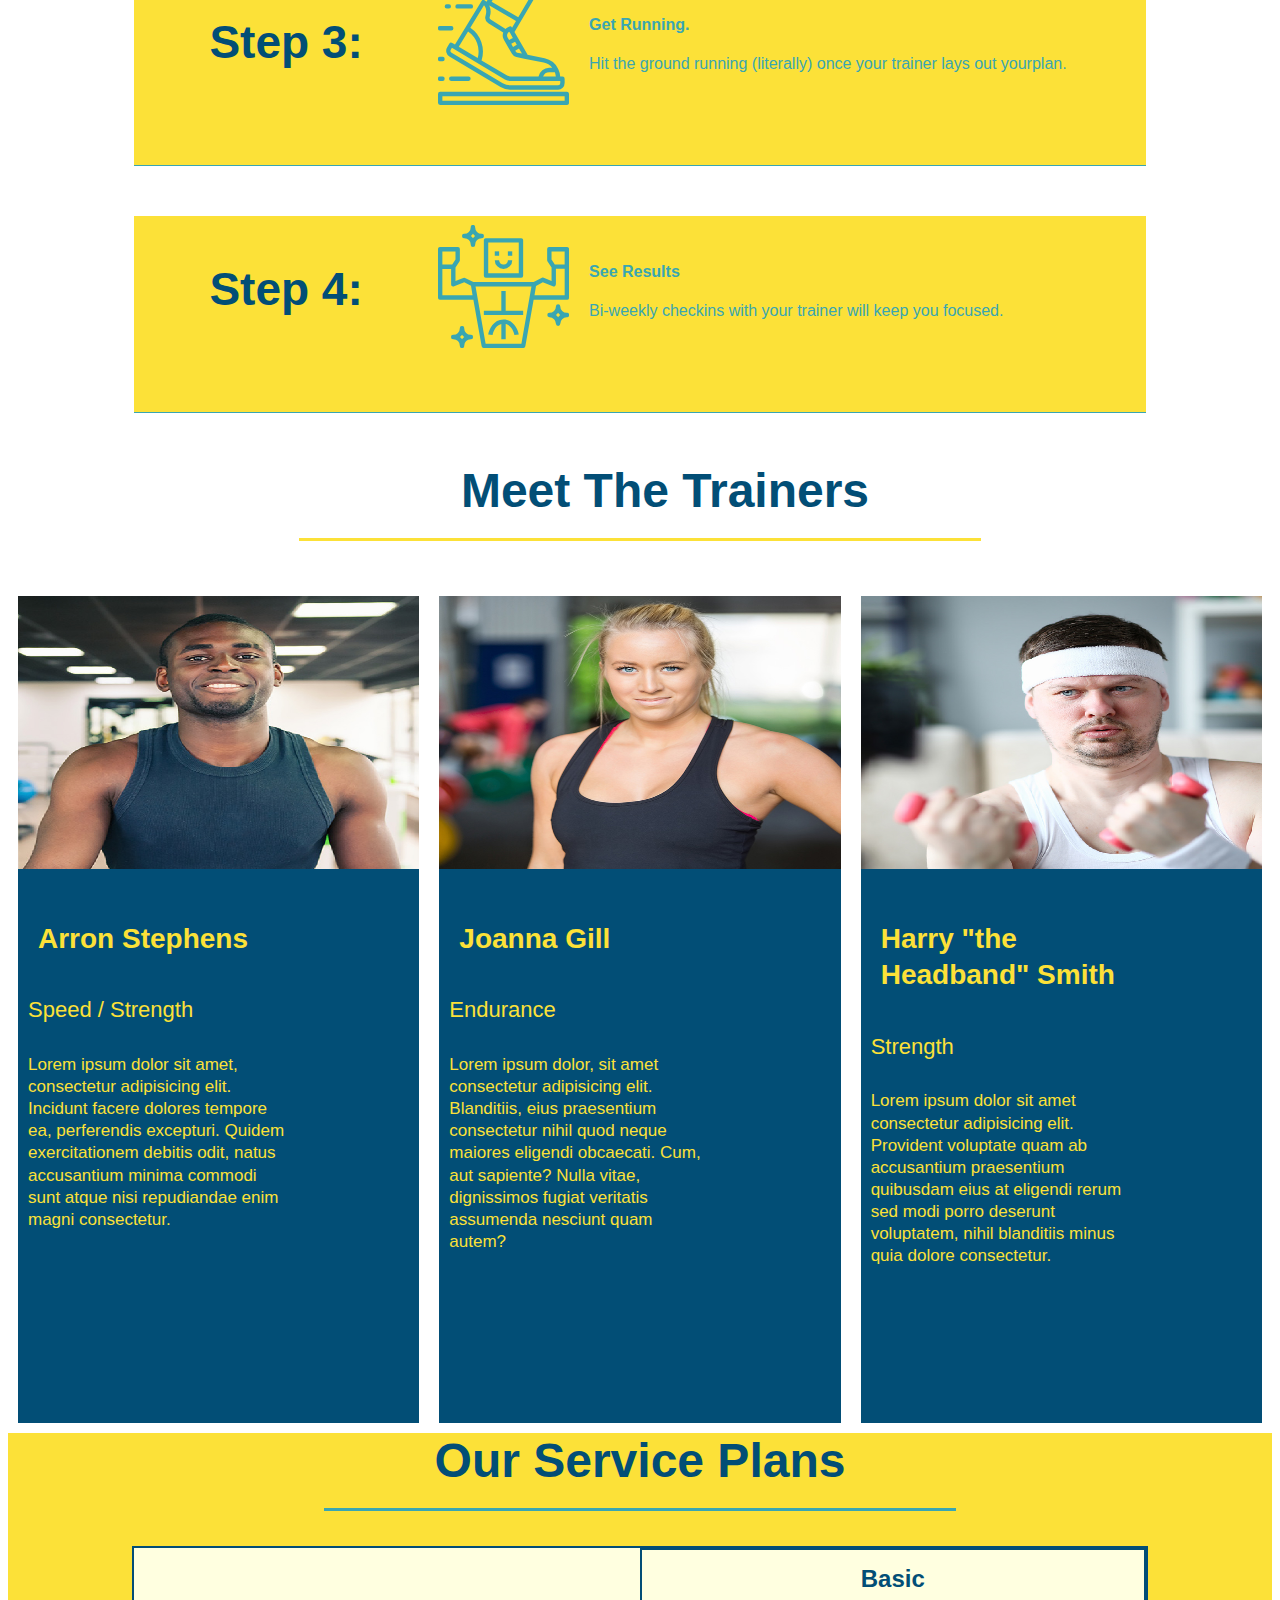
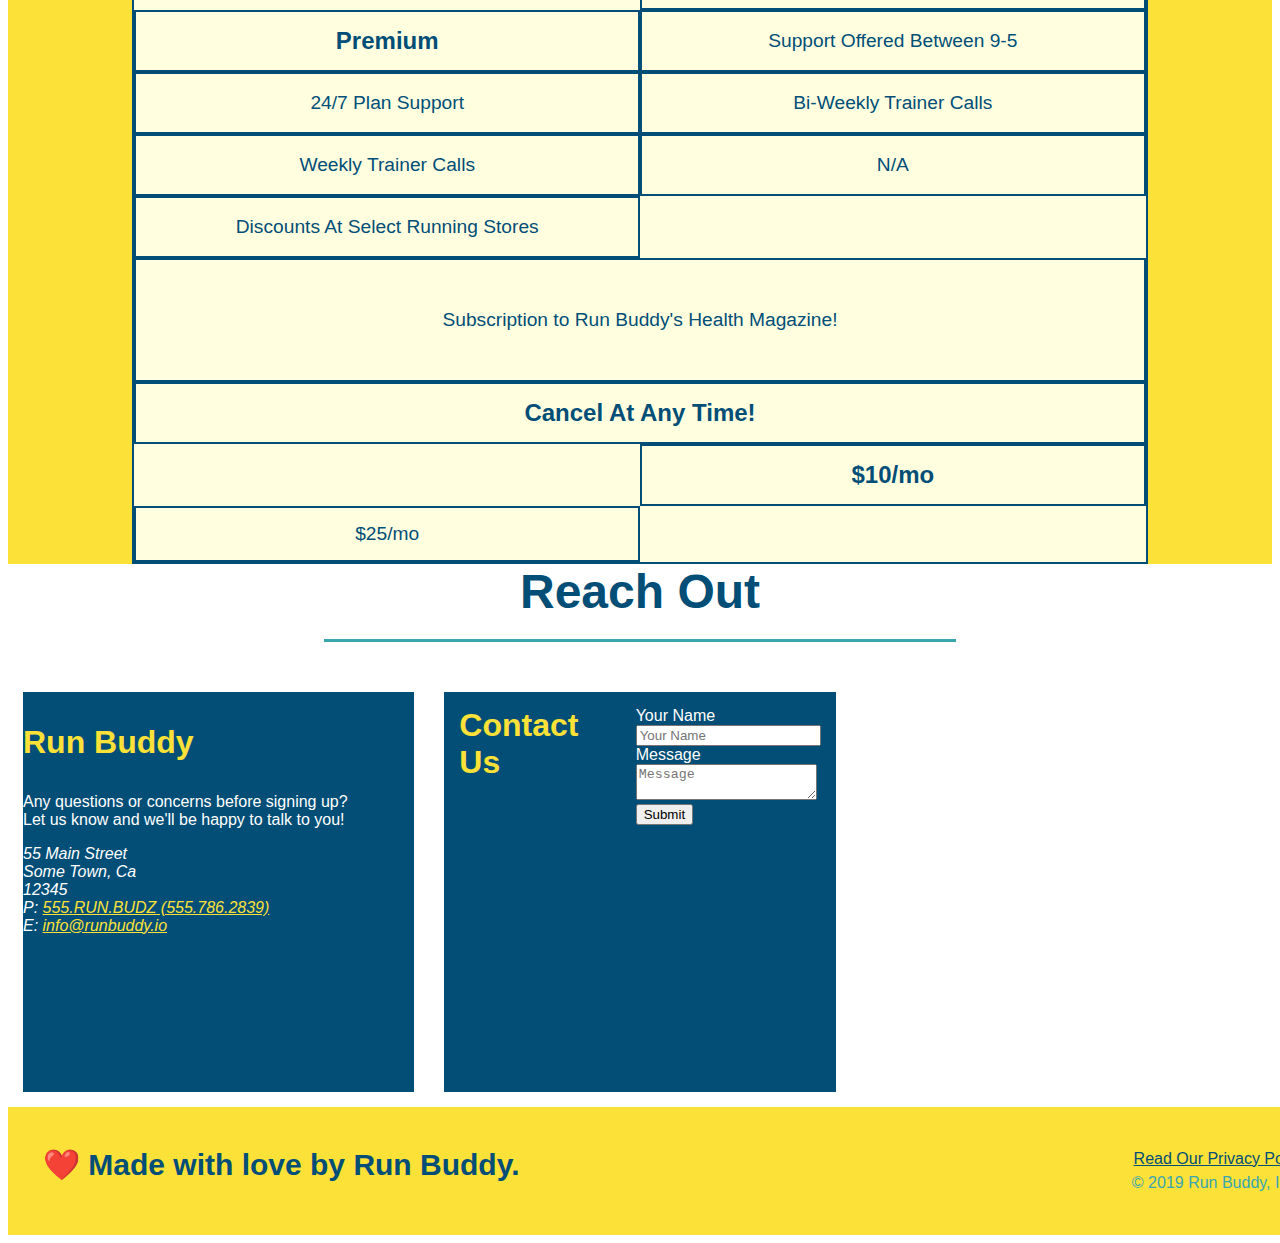
==== commit 01e5debd: "added service table price comparison" ====
--- a/index.html
+++ b/index.html
@@ -317,6 +317,78 @@
   </section>
 
 -->
+
+
+
+
+<!-- service plans service plans service plans-->
+<section id="service-plans" class="services">
+
+    <h2 class="section-title secondary-border">
+        Our Service Plans
+    </h2>
+
+<div class="service-grid-wrapper">
+<div class="service-grid-container">
+    <!-- HEADERS-->
+    <div class="service-grid-item grid-head basic">
+        Basic
+    </div>
+
+    <div class="service-grid-item grid-head premium">
+        Premium
+    </div>
+
+    <!-- Body-->
+    <div class="service-grid-item basic">
+        Support Offered Between 9-5
+    </div>
+
+    <div class="service-grid-item premium">
+        24/7 Plan Support
+    </div>
+
+    <div class="service-grid-item basic">
+        Bi-Weekly Trainer Calls
+    </div>
+
+    <div class="service-grid-item premium">
+        Weekly Trainer Calls
+    </div>
+
+    <div class="service-grid-item basic">
+        N/A
+    </div>
+    
+    <div class="service-grid-item premium">
+        Discounts At Select Running Stores
+    </div>
+
+    <div class="service-grid-item both">
+        Subscription to Run Buddy's Health Magazine!
+    </div>
+
+    <div class="service-grid-item grid-price basic">
+        $10/mo
+    </div>
+
+    <div class="service-grid-item grid-pricepremium">
+        $25/mo
+    </div>
+
+    <div class="service-grid-item cancel">
+        Cancel At Any Time!
+    </div>
+</div><!--div service-grid-container-->
+</div> <!--div service-grid-wrapper-->
+ 
+    
+
+</section>
+
+
+
+
 
 <section>
    
--- a/assets/css/style.css
+++ b/assets/css/style.css
@@ -360,7 +360,63 @@
     }
   
 
-   
+    
+
+  /* service grid service grid service grid */
+    
+
+  .services {
+    background: #fce138;
+}
+
+.service-grid-wrapper {
+    display: flex;
+    width: 100%;
+    justify-content: center;
+}
+
+.service-grid-container {
+    background: lightyellow;
+    width: 80%;
+    display: grid;
+    grid-template-columns: 1fr repeat(2, 4fr);
+    grid-template-rows: repeat(5, 1fr) 2fr;
+    border: 2px solid #024e76;
+    color: #024e76;
+    font-size: 1.2rem;
+}
+
+.service-grid-item {
+    padding: 15px 0;
+    border: 2px solid #024e76;
+    display: flex;
+    align-items: center;
+    justify-content: center;
+    text-align: center;
+}
+
+.service-grid-item.basic {
+    grid-column: 2 / span 1;
+}
+
+.service-grid-item.both {
+    grid-column: 2 / span 2;
+}
+
+.service-grid-item.cancel {
+    writing-mode: vertical-lr;
+    grid-column: 1;
+    grid-row: 1 / -1;
+    transform: rotate(180deg);
+}
+
+.grid-head, .grid-price, .service-grid-item.cancel {
+    font-size: 1.5rem;
+    font-weight: bold;
+}
+
+
+
 
     
 
@@ -490,6 +546,29 @@
         flex: 100%;
     }
   }
+
+   
+  .service-grid-container {
+    
+    grid-template-columns: 1fr 1fr;
+}
+
+.service-grid-item.both {
+grid-column: 1 / -1;
+}
+
+.service-grid-item.cancel {
+transform: none;
+writing-mode: unset;
+grid-column: 1 / -1;
+grid-row: -1;
+}
+
+
+
+
+
+
   
   /* MEDIA QUERY FOR MOBILE PHONES AND SMALLER */
   @media screen and (max-width: 575px) {
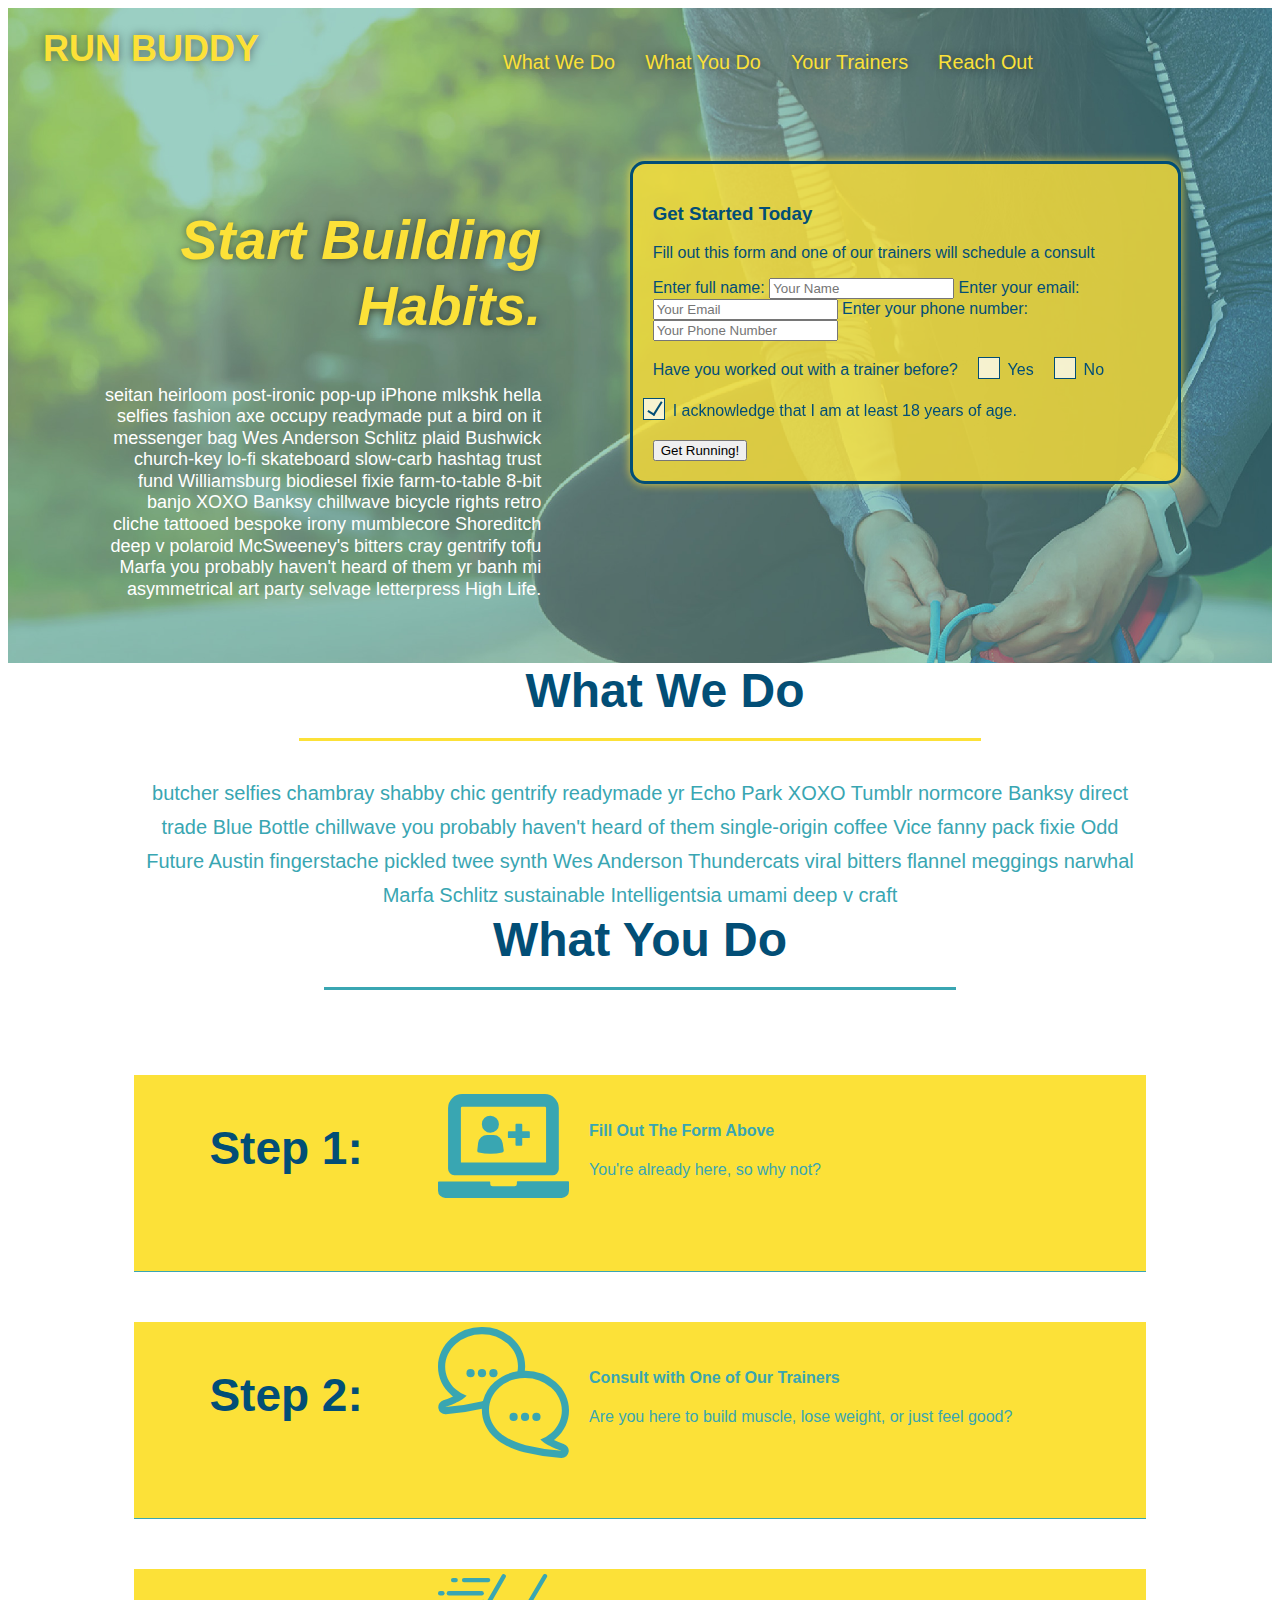
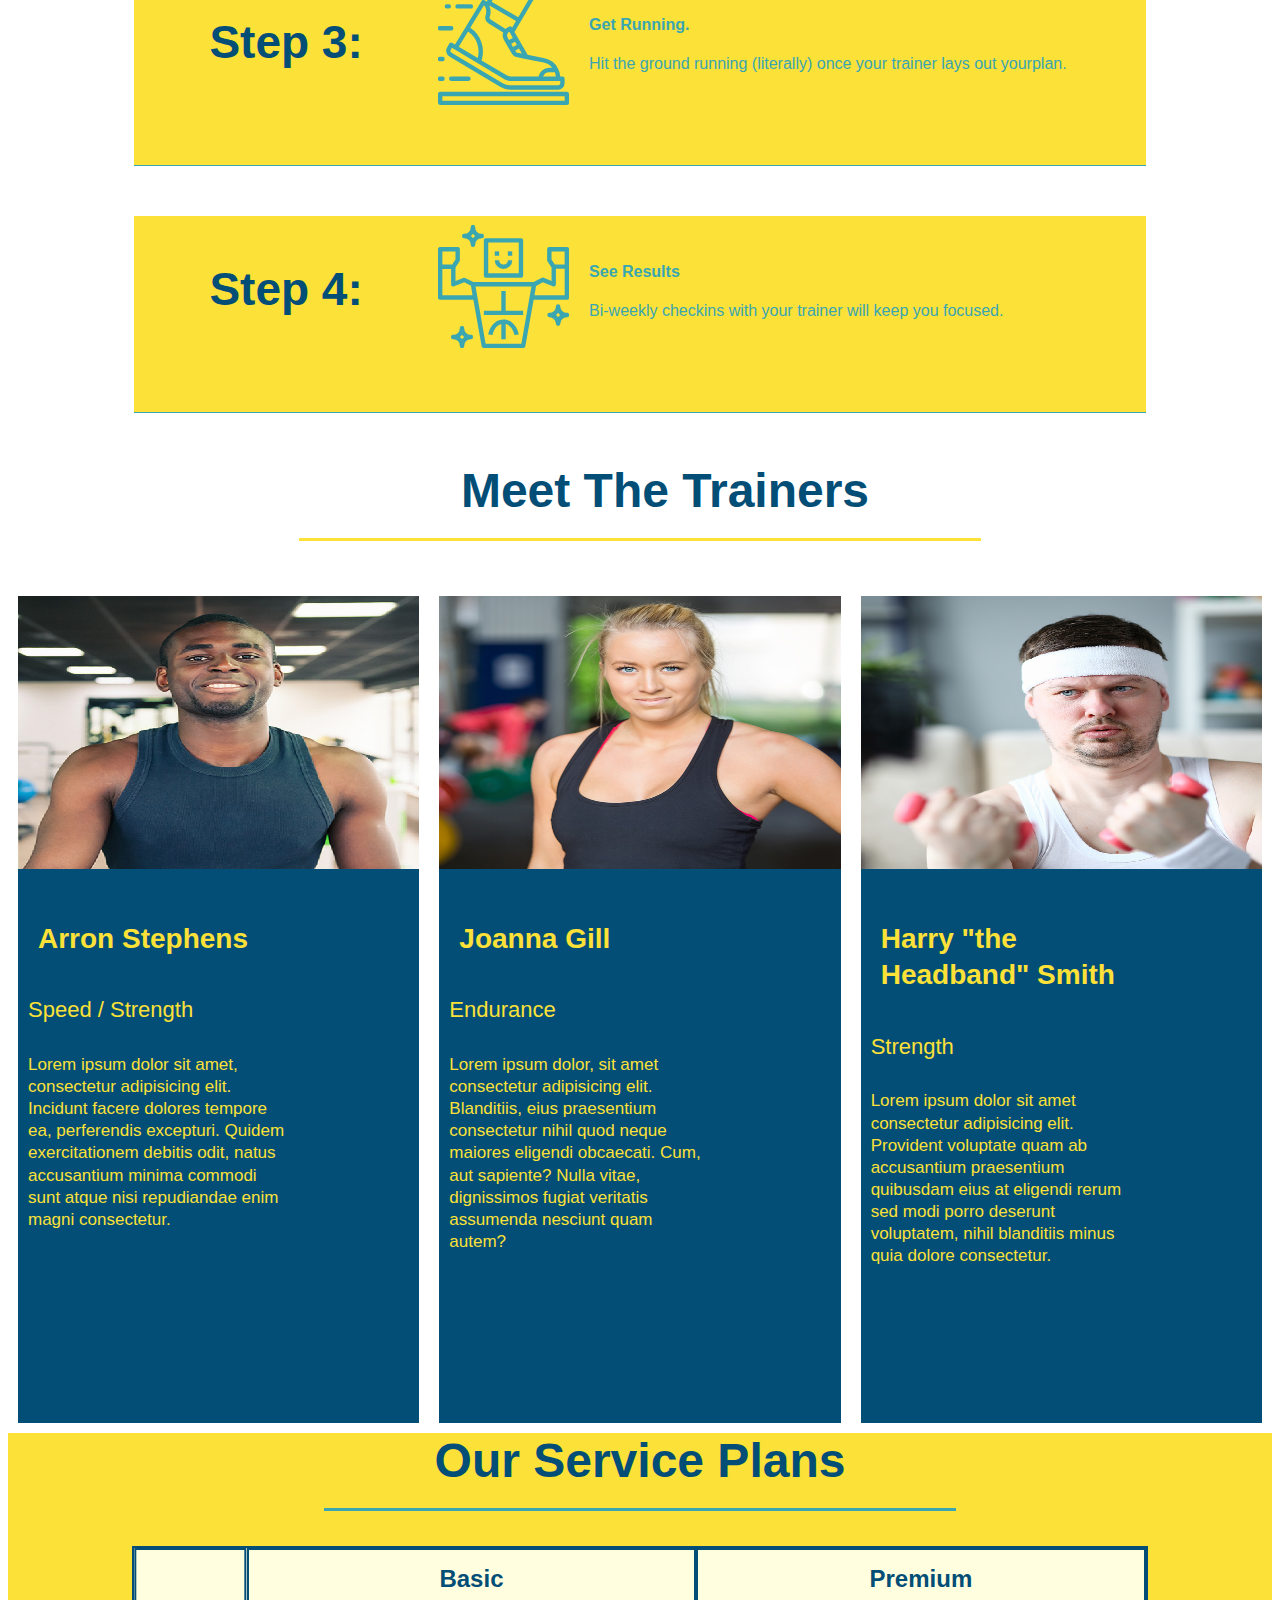
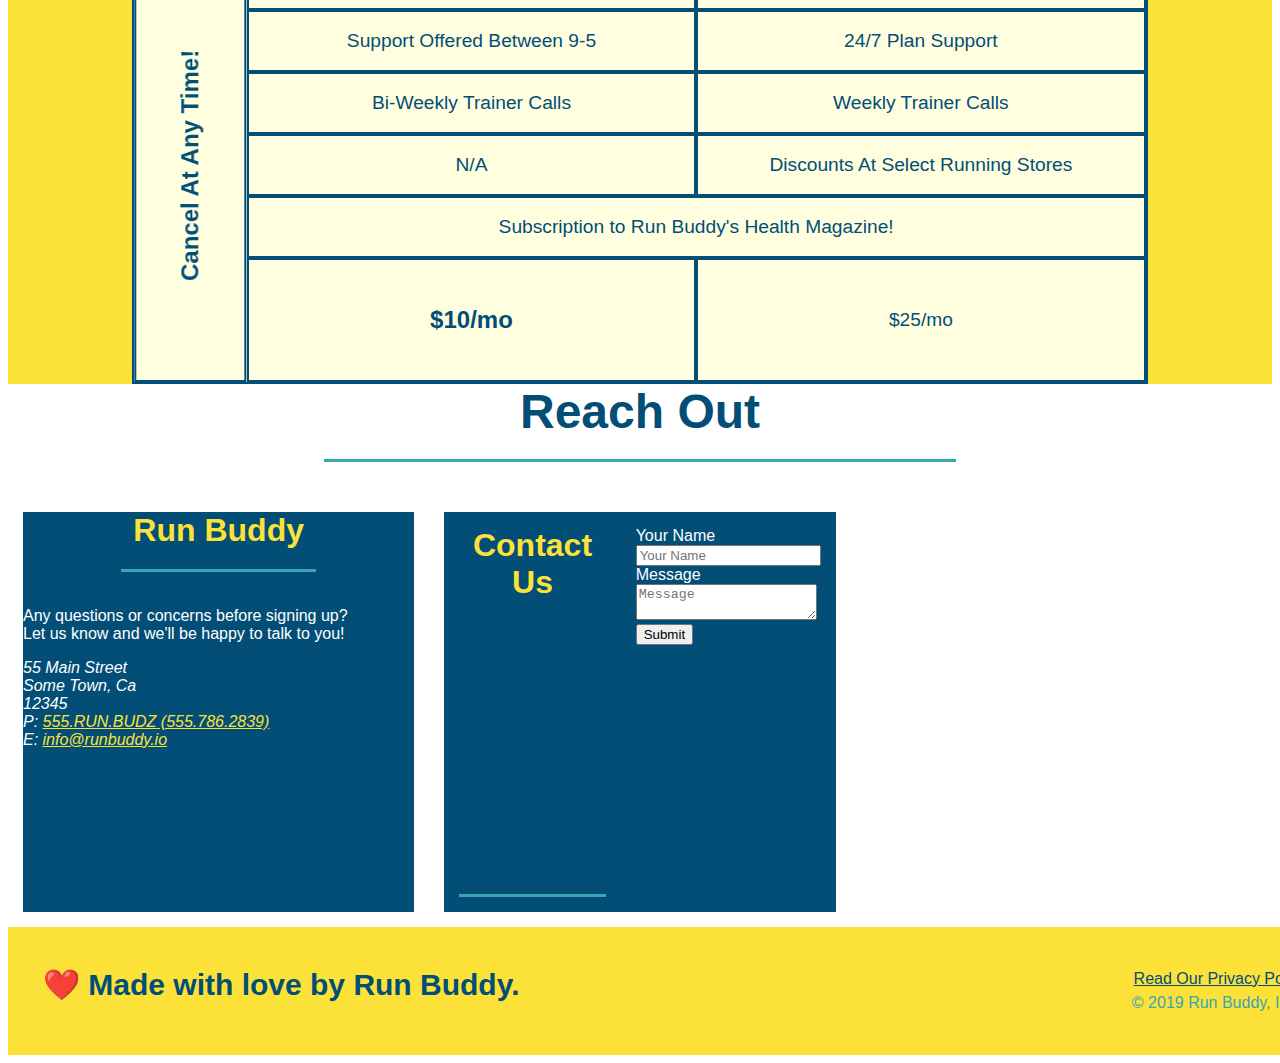
==== commit 6f3f170a: "feature/aeshthetics" ====
--- a/index.html
+++ b/index.html
@@ -84,7 +84,7 @@
 
                     <p>Fill out this form and one of our trainers will schedule a consult</p>
                     
-                <form>
+                <form class="form-input">
                     <label for="name">Enter full name:</label>
                     <input type="text" placeholder="Your Name" name="name" id="name" />
                 
@@ -96,18 +96,22 @@
                 
                     <p>
                         Have you worked out with a trainer before?
+                        <span class="radio-wrapper">
                         <input type="radio" name="trainer-confirm" id="trainer-yes" />
                         <label for="trainer-yes">Yes</label>
                         <input type="radio" name="trainer-confirm" id="trainer-no" />
                         <label for="trainer-no">No</label>
+                        </span>
                     </p>
                     
                     <p>
+                        <span class="checkbox-wrapper">
                         <label for="checkbox" >
                             I acknowledge that I am at least 18 years of age.
                         </label>
 
                         <input type="checkbox" name="age-confirm" id="checkbox" />
+                        </span>
                     </p>
                 
                 
@@ -141,7 +145,7 @@
   </section>
   
   <!-- "what you do" section -->
-  <section id="what-you-do"  >
+  <section id="what-you-do" class="steps"  >
       <div class="flex-row">
     <h2 class="section-title secondary-border">What You Do</h2>
     </div>
@@ -398,7 +402,7 @@
 
   <div class="contact-info">
     <div>
-      <h3>Run Buddy</h3>
+      <h3 class="section-title secondary-border">Run Buddy</h3>
       <p>
         Any questions or concerns before signing up?
         <br />
@@ -416,13 +420,13 @@
     </div>
   
     <div class="contact-info">
-      <h3>Contact Us</h3>
+      <h3 class="section-title secondary-border">Contact Us</h3>
       <form>
         <label for="contact-name">Your Name</label>
         <input type="text" id="contact-name" placeholder="Your Name"/>
         <label for="contact-message">Message</label>
         <textarea id="contact-message" placeholder="Message"></textarea>
-        <button type="submit">Submit</button>
+        <button type="subimt" class="contact-form button">Submit</button>
       </form>
     </div>
   
--- a/assets/css/style.css
+++ b/assets/css/style.css
@@ -1,7 +1,7 @@
 
  
 
- 
+
 
 
 
@@ -27,6 +27,7 @@
     font-size: 36px;
     color: #fce138;
     margin: 0;
+    text-shadow: 0 0 10px rgba(0, 0, 0, 0.5);
     
 }
 
@@ -36,6 +37,14 @@
     display: flex;
     justify-content: space-between;
     flex-wrap: wrap;
+    position: sticky;
+    position: -webkit-sticky;
+    top: 0;
+    background-image: url("../images/hero-bg.jpg");
+    background-size: cover;
+    background-position: center;
+    background-attachment: fixed;
+    background-position: 80%;
 }
 
 header nav ul {
@@ -59,7 +68,19 @@
     padding: 10px 15px;
     font-weight: lighter;
     font-size: 1.55vw;
-}
+    text-shadow: 0 0 10px rgba(0, 0, 0, 0.5);
+}
+
+header nav ul li a:hover {
+    background: #fce138;
+    color: #024e76;
+    border-radius: 15px;
+    text-shadow: none;
+}
+
+
+
+
 .section-title {
     font-size:48px;
     color: #024e76;
@@ -87,12 +108,14 @@
         justify-content: center;
         flex-wrap: wrap;
         align-items: flex-start;
+        background-attachment: fixed;
+        background-position: 80%;
        
 }
  
   
   .hero-form {
-      background-color: #fce138;
+      background-color: 
       padding: 20px;
       width: 500px;
       color: #024e76;
@@ -108,10 +131,18 @@
 
 .hero-form {
     border: 3px solid #024e76;
-    background-color: #fce138;
+    box-shadow: 0 0 10px rgba(252, 225, 56, 0.8);
     padding: 20px;
     color: #024e76;
-}
+    background-color: rgba(252, 225, 56, 0.8);
+    box-shadow: 252 0  rgba(0, 0, 0, 0.8);
+    border-radius: 15px;
+}
+
+.hero-form button:hover {
+    background-color: #39a6b2;
+}
+
 .hero-cta {
     width: 35%;
     text-align: right;
@@ -125,9 +156,16 @@
     font-style: italic;
     font-size: 55px;
     color: #fce138;
-}
-    
- 
+    text-shadow: 0 0 10px rgba(0, 0, 0, 0.5);
+}
+    
+    .form-input: {
+        background-color: rgba(255, 255, 255, 0.75);
+    }
+
+    .form-input:focus {
+        background-color: rgba(255,255,255, 1);
+    }
 
   
   /* Secondary page Hero Section */
@@ -150,6 +188,10 @@
      border-color: #39a6b2;
     
  }
+
+ .contact-form input:focus, .contact-form textarea:focus {
+
+}
 
 
 
@@ -211,10 +253,77 @@
     max-width: 100%;
 }
 
+.step:last-child {
+    border-bottom: 1px solid #39a6b2;
+}
+
+.step:nth-child(even) {
+    border-bottom: 1px solid #39a6b2;
+}
   
 
     /* trainers css */
-
+    .checkbox-wrapper input, .radio-wrapper input {
+        opacity: 0;
+    }
+
+    .checkbox-wrapper label, .radio-wrapper label {
+        position: relative;
+        left: 10px;
+        margin: 10px;
+        line-height: 1.6;
+    }
+
+
+
+
+      .checkbox-wrapper label::before, .radio-wrapper label::before {
+        content: "";
+        height: 20px;
+        width: 20px;
+        background: rgba(255, 255, 255, 0.75);  
+        border: 1px solid #024e76;  
+        position: absolute;
+        top: -4px;
+        left: -30px;
+    }
+
+      .radio-wrapper label::after {
+        content: "";
+        width: 20px;
+        height: 20px;
+        border-radius: 50%;
+        background: #024e76;
+        position: absolute;
+        left: -29px;
+        top: -3px;
+        background-image: radial-gradient(circle, #39a6b2, #024e76);
+      }
+
+     
+      .checkbox-wrapper label::after {
+        content: "";
+        height: 6px;
+        width: 14px;
+        border-left: 2px solid #024e76;
+        border-bottom: 2px solid #024e76;
+        position: absolute;
+        left: -26px;
+        top: 1px;
+        transform: rotate(-58deg);
+        
+      }
+
+  
+      .checkbox-wrapper input + label::after, 
+.radio-wrapper input + label::after {
+  content: none;
+}
+
+.checkbox-wrapper input:checked + label::after, 
+.radio-wrapper input:checked + label::after {
+  content: "";
+}
     .trainers {
         width: 100%;
         margin: 0 auto;
@@ -293,6 +402,7 @@
            color: #024e76;
            width: 100%;
            margin-top: 5px;
+           border-radius: 10px;
        }
 
        .contact-form button {
@@ -303,7 +413,14 @@
            text-align: center;
            padding: 15px 0;
            font-size: 16px;
+           border-radius: 10px;
        }
+
+       .contact-form button:hover {
+           color: #fce138;
+           background: #39a6b2;
+       }
+       
         .contact h2{
             color: #fce138;
         }  
@@ -452,6 +569,7 @@
     header {
         padding-bottom: 0;
         justify-content: center;
+        position: relative;
     }
 
     header h1 {
@@ -545,7 +663,7 @@
     .step-text {
         flex: 100%;
     }
-  }
+  
 
    
   .service-grid-container {
@@ -565,7 +683,7 @@
 }
 
 
-
+}
 
 
 
@@ -575,6 +693,7 @@
 
     .hero-form button {
         width: 100%;
+        border-radius: 10px;
     }
 
     .section-title {
